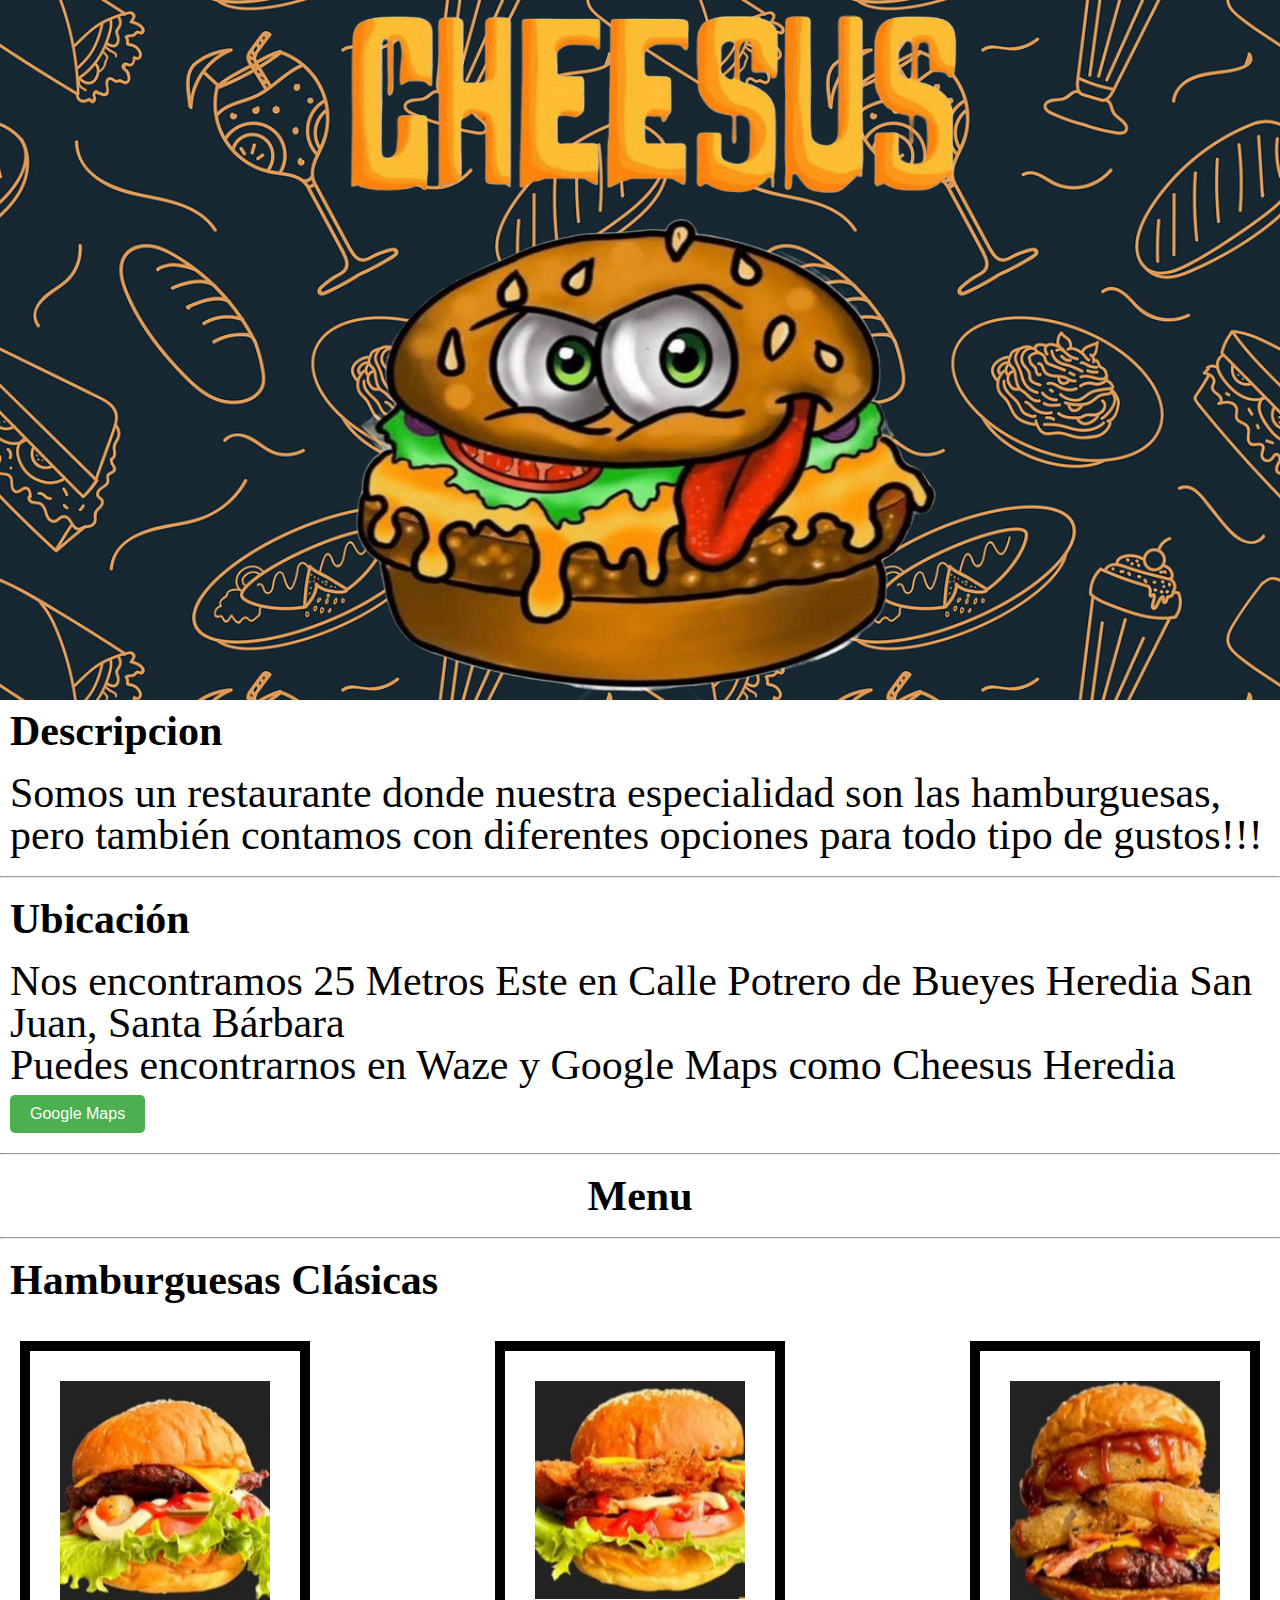
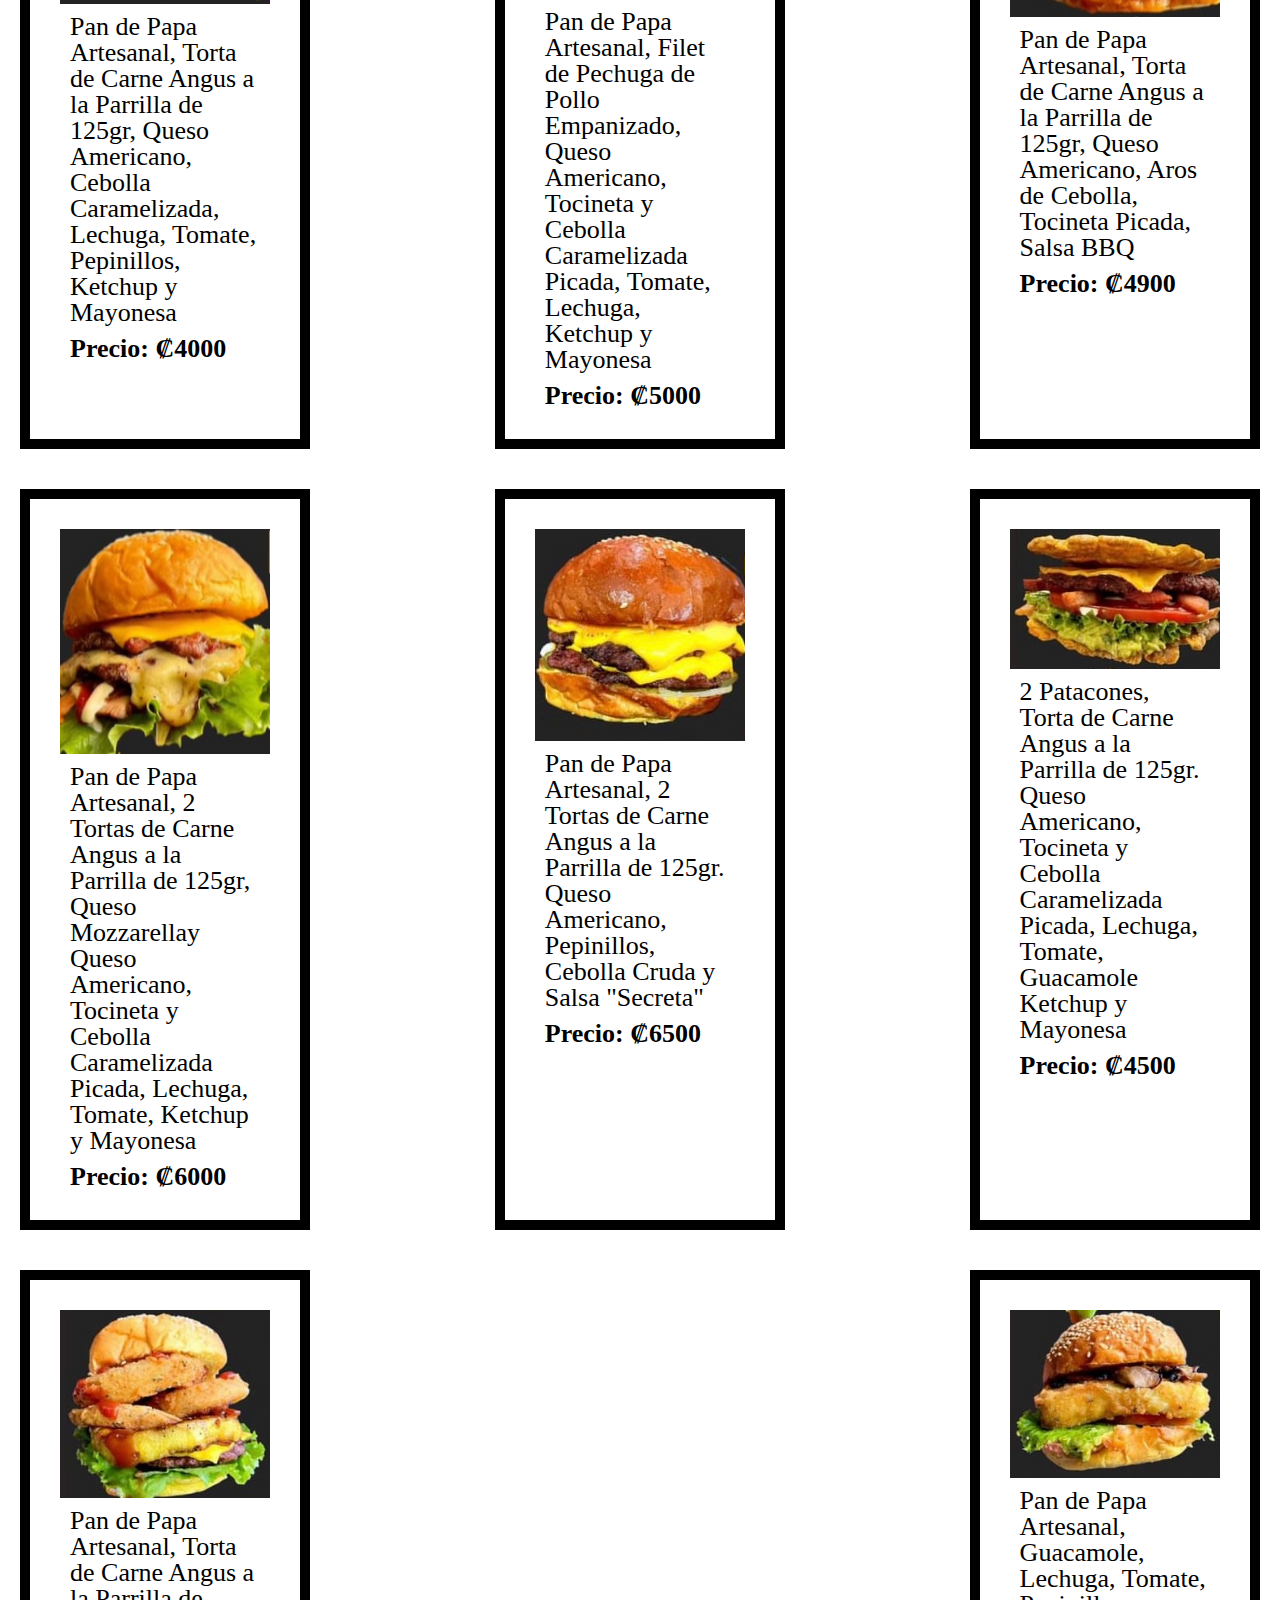
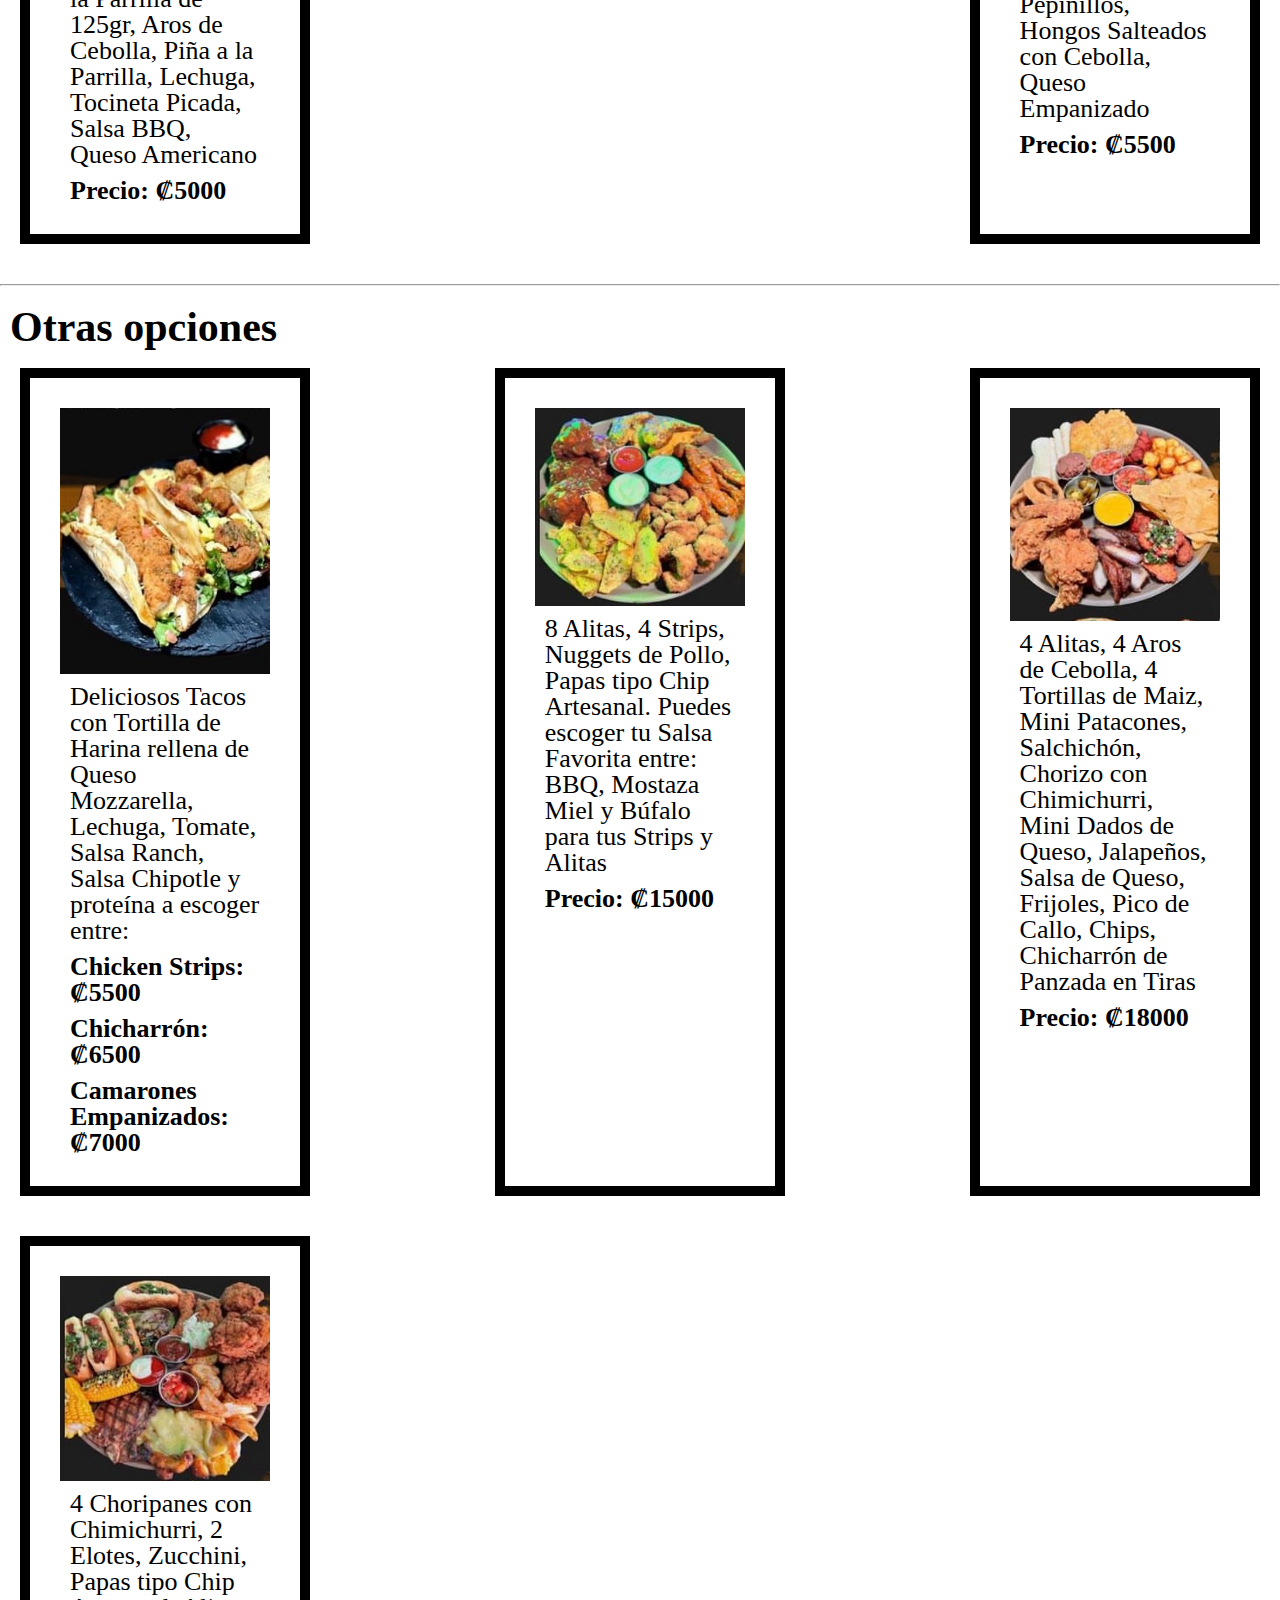
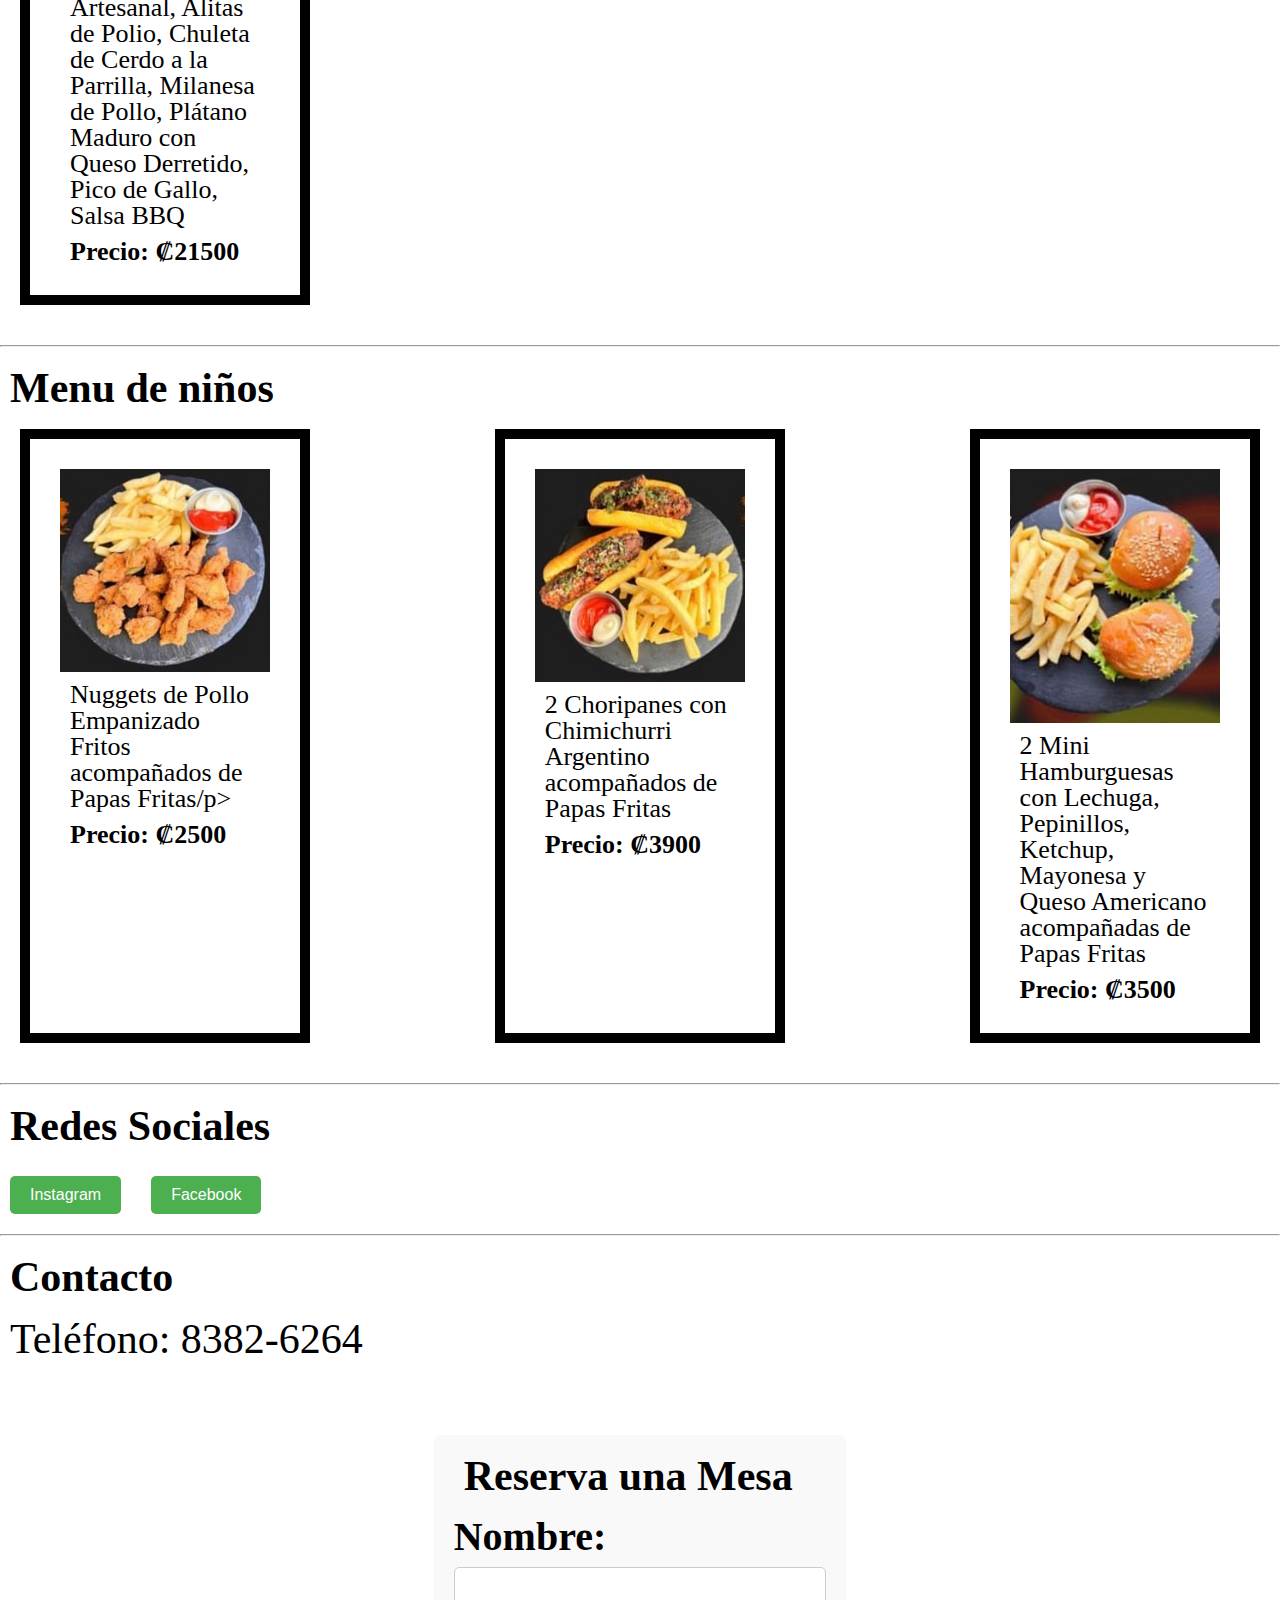
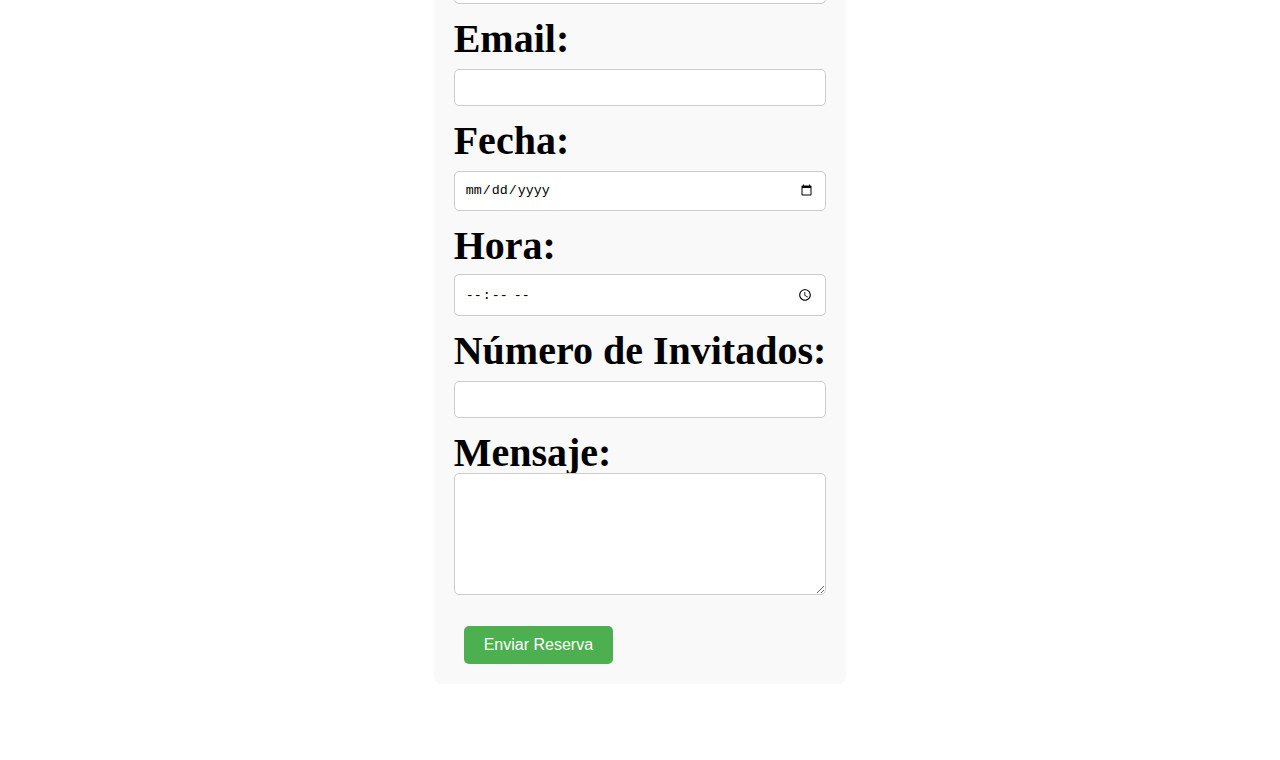
==== index.html @ d142b4e5 "Pagina Web Restaurante" ====
<!DOCTYPE html>
<html lang="es">
<head>
  
  <meta charset="UTF-8" />
  <meta http-equiv="X-UA-Compatible" content="IE=edge"/>
  <meta name="viewport" content="width=device-width, initial-scale=1.0" />
  <link rel="stylesheet" href="css/styles.css">
  <link rel="stylesheet" href="reset.css">
  <link rel="stylesheet" href="style.css" >

  <title>Primera página web</title>
</head>

<body class="body">

  <div class="header">
    <img src="Imagenes/Principal.png">
  </div>

  <h2>Descripcion</h2>

  <p>Somos un restaurante donde nuestra especialidad son las hamburguesas, pero también contamos con diferentes opciones para todo tipo de gustos!!!</p>

  <hr class="hr">

  <h2>Ubicación</h2>

  <p>Nos encontramos 25 Metros Este en Calle Potrero de Bueyes Heredia San Juan, Santa Bárbara</p>

  <p>Puedes encontrarnos en Waze y Google Maps como Cheesus Heredia</p>

  <button onclick="window.location.href='https://maps.app.goo.gl/Yhmk925tUjWLcfsh8?g_st=ic'">Google Maps</button>

  <hr class="hr">

  <h2 class="menu">Menu</h2>

  <hr class="hr">


  <h2>Hamburguesas Clásicas</h2>

  <div class="menu-contenedor">

    <div class="menu-item">
        <div class="figure">
          <img src="Imagenes/Simple.jpg" alt="Hamburguesa Simple">
        <div class="caption">Hamburguesa Simple</div>
      </div>
      <p>Pan de Papa Artesanal, Torta de Carne Angus a la Parrilla de 125gr, Queso Americano, Cebolla Caramelizada, Lechuga, Tomate, Pepinillos, Ketchup y Mayonesa</p>
      <p class="precio">Precio: ₡4000</p>
    </div>  

    <div class="menu-item">
      <div class="figure">
      <img src="Imagenes/Cheesus.jpg" alt="Cheesus Hamburguesa">
      <div class="caption">Cheesus Hamburguesa</div>
    </div>
      <p>Pan de Papa Artesanal, Filet de Pechuga de Pollo Empanizado, Queso Americano, Tocineta y Cebolla Caramelizada Picada, Tomate, Lechuga, Ketchup y Mayonesa</p>
      <p class="precio">Precio: ₡5000</p>
    </div>

    <div class="menu-item">
      <div class="figure">
      <img src="Imagenes/Americana.jpg" alt="Hamburguesa Americana">
      <div class="caption">Hamburguesa Americana</div>
    </div>
      <p>Pan de Papa Artesanal, Torta de Carne Angus a la Parrilla de 125gr, Queso Americano, Aros de Cebolla, Tocineta Picada, Salsa BBQ</p>
      <p class="precio">Precio: ₡4900</p>
    </div>

    <div class="menu-item">
      <div class="figure">
      <img src="Imagenes/Doble.jpg" alt="Hamburguesa Doble">
      <div class="caption">Hamburguesa Doble</div>
    </div>
      <p>Pan de Papa Artesanal, 2 Tortas de Carne Angus a la Parrilla de 125gr, Queso Mozzarellay Queso Americano, Tocineta y Cebolla Caramelizada Picada, Lechuga, Tomate, Ketchup y Mayonesa</p>
      <p class="precio">Precio: ₡6000</p>
    </div>

    <div class="menu-item">
      <div class="figure">
      <img src="Imagenes/CheesusClassic.jpg" alt="Cheesus Classic">
      <div class="caption">Cheesus Classic</div>
    </div>
      <p>Pan de Papa Artesanal, 2 Tortas de Carne Angus 
        a la Parrilla de 125gr. Queso Americano, Pepinillos, Cebolla Cruda 
        y Salsa "Secreta"</p>
      <p class="precio">Precio: ₡6500</p>
    </div>

    <div class="menu-item">
      <div class="figure">
      <img src="Imagenes/Pata.jpg" alt="Hamburguesa Classic">
      <div class="caption">Pata Burger</div>
    </div>
      <p>2 Patacones, Torta de Carne Angus a la Parrilla de 125gr. Queso Americano, Tocineta 
        y Cebolla Caramelizada Picada, Lechuga, Tomate, Guacamole
        Ketchup y Mayonesa</p>
      <p class="precio">Precio: ₡4500</p>
    </div>

    <div class="menu-item">
      <div class="figure">
      <img src="Imagenes/Pineapple.jpg" alt="Pineapple Burger">
      <div class="caption">Pineapple Burger</div>
    </div>
      <p>Pan de Papa Artesanal, Torta de Carne Angus a la
        Parrilla de 125gr, Aros de Cebolla, Piña a la Parrilla, Lechuga, Tocineta Picada, Salsa BBQ,
        Queso Americano</p>
      <p class="precio">Precio: ₡5000</p>
    </div>

    <div class="menu-item">
      <div class="figure">
      <img src="Imagenes/Vegetariana.jpg" alt="Hamburguesa Classic">
      <div class="caption">Vegetariana</div>
    </div>
      <p>Pan de Papa Artesanal, Guacamole, Lechuga, Tomate, 
        Pepinillos, Hongos Salteados con Cebolla, Queso Empanizado</p>
      <p class="precio">Precio: ₡5500</p>
    </div>

  </div>

<hr class="hr"> 


  <h3>Otras opciones</h3>

  <div class="menu-contenedor">

    <div class="menu-item">
      <div class="figure">
      <img src="Imagenes/Tacos.jpg" alt="Tacos">
      <div class="caption">Tacos</div>
    </div>
      <p>Deliciosos Tacos con Tortilla de Harina rellena de Queso Mozzarella, 
        Lechuga, Tomate, Salsa Ranch, Salsa Chipotle y 
        proteína a escoger entre:</p>
      <p class="precio">Chicken Strips: ₡5500</p>
      <p class="precio">Chicharrón: ₡6500</p>
      <p class="precio">Camarones Empanizados: ₡7000</p>
    </div>

    <div class="menu-item">
      <div class="figure">
      <img src="Imagenes/Chicken.jpg" alt="Chicken Surtida">
      <div class="caption">Chicken Surtida</div>
    </div>
      <p>8 Alitas, 4 Strips, Nuggets de Pollo, Papas tipo Chip Artesanal. 
        Puedes escoger tu Salsa Favorita entre:
        BBQ, Mostaza Miel y Búfalo para tus Strips y Alitas</p>
      <p class="precio">Precio: ₡15000</p>
    </div>

    <div class="menu-item">
      <div class="figure">
      <img src="Imagenes/CheesusSurtida.jpg" alt="Cheesus Surtida">
      <div class="caption">Cheesus Surtida</div>
    </div>
      <p>4 Alitas, 4 Aros de Cebolla, 4 Tortillas de Maiz, Mini Patacones, 
        Salchichón, Chorizo con Chimichurri, Mini Dados de Queso, Jalapeños, 
        Salsa de Queso, Frijoles, Pico de Callo, Chips, Chicharrón de Panzada en Tiras</p>
      <p class="precio">Precio: ₡18000</p>
    </div>

    <div class="menu-item">
      <div class="figure">
      <img src="Imagenes/Carnes.jpg" alt="Surtida de Carnes">
      <div class="caption">Surtida de Carnes</div>
    </div>
      <p>4 Choripanes con Chimichurri, 2 Elotes, Zucchini, Papas tipo Chip Artesanal, Alitas de Polio, 
        Chuleta de Cerdo a la Parrilla, Milanesa de Pollo, Plátano Maduro con Queso
        Derretido, Pico de Gallo, Salsa BBQ</p>
      <p class="precio">Precio: ₡21500</p>
    </div>

  </div>

<hr class="hr">

  <h3>Menu de niños</h3>

  <div class="menu-contenedor">

    <div class="menu-item">
      <div class="figure">
      <img src="Imagenes/Nuggets.jpg" alt="Nuggets de Pollo">
      <div class="caption">Nuggets de Pollo</div>
    </div>
      <p>Nuggets de Pollo Empanizado Fritos acompañados de Papas Fritas/p>
      <p class="precio">Precio: ₡2500</p>
    </div>

    <div class="menu-item">
      <div class="figure">
      <img src="Imagenes/Choripanes.jpg" alt="Choripanes">
      <div class="caption">Choripanes</div>
    </div>
      <p>2 Choripanes con Chimichurri Argentino 
        acompañados de Papas Fritas</p>
      <p class="precio">Precio: ₡3900</p>
    </div>

    <div class="menu-item">
      <div class="figure">
      <img src="Imagenes/MiniHamburguesas.jpg" alt="Mni Hamburguesas">
      <div class="caption">Mini Hamburguesas</div>
    </div>
      <p>2 Mini Hamburguesas con Lechuga, Pepinillos, Ketchup, Mayonesa y 
        Queso Americano acompañadas de Papas Fritas</p>
      <p class="precio">Precio: ₡3500</p>
    </div>

  </div>

<hr class="hr">

<h2>Redes Sociales</h2>

<button onclick="window.location.href='https://www.instagram.com/cheesus_cr?igsh=eDNhdTBvaDd4MGFv'">Instagram</button>
<button onclick="window.location.href='https://www.facebook.com/cheesuscr?mibextid=LQQJ4d'">Facebook</button>

  <hr class="hr">

  <h2>Contacto</h2>
  <p>Teléfono: 8382-6264</p>

  <footer>

  <div class="fondo-imagen">
    <div class="container">
      <form action="#" method="post">
        <h2>Reserva una Mesa</h2>
        <div class="form-group">
          <label for="name">Nombre:</label>
          <input type="text" id="name" name="name" required>
        </div>
        <div class="form-group">
          <label for="email">Email:</label>
          <input type="email" id="email" name="email" required>
        </div>
        <div class="form-group">
          <label for="date">Fecha:</label>
          <input type="date" id="date" name="date" required>
        </div>
        <div class="form-group">
          <label for="time">Hora:</label>
          <input type="time" id="time" name="time" required>
        </div>
        <div class="form-group">
          <label for="guests">Número de Invitados:</label>
          <input type="number" id="guests" name="guests" required>
        </div>
        <div class="form-group">
          <label for="message">Mensaje:</label>
          <textarea id="message" name="message" rows="4"></textarea>
        </div>
        <button type="submit">Enviar Reserva</button>
      </form>
    </div>
</div>

</footer>

</body>
</html>
---- css/styles.css ----
/* Reset CSS */
html, body, div, span, applet, object, iframe,
h1, h2, h3, h4, h5, h6, p, blockquote, pre,
a, abbr, acronym, address, big, cite, code,
del, dfn, em, img, ins, kbd, q, s, samp,
small, strike, strong, sub, sup, tt, var,
b, u, i, center,
dl, dt, dd, ol, ul, li,
fieldset, form, label, legend,
table, caption, tbody, tfoot, thead, tr, th, td,
article, aside, canvas, details, embed, 
figure, figcaption, footer, header, hgroup, 
menu, nav, output, ruby, section, summary,
time, mark, audio, video {
    margin: 0;
    padding: 0;
    border: 0;
    font-size: 100%;
    font: inherit;
    vertical-align: baseline;
}

/* HTML5 display-role reset for older browsers */
article, aside, details, figcaption, figure, 
footer, header, hgroup, menu, nav, section {
    display: block;
}

body {
    line-height: 1;
}

ol, ul {
    list-style: none;
}

blockquote, q {
    quotes: none;
}

blockquote:before, blockquote:after,
q:before, q:after {
    content: '';
    content: none;
}

table {
    border-collapse: collapse;
    border-spacing: 0;
}

/* Tu código CSS comienza aquí */

.header {
    display: flex;
    justify-content: center;
    align-items: center;
    background-image: url("/Imagenes/Fondo1.JPG");
    background-size: cover;
    width: auto;
    height: 700px;
    margin-bottom: 10px;
}

.header img{
    width: 700px;
    height: 700px;
}

/* Ajustes para el tamaño del texto */
body {
    font-size: 40px; /* Tamaño base de la fuente */
}

h2, h3, p , a, button{
    font-size: 42px; /* Tamaño de fuente para encabezados y párrafos */
    margin-left: 10px;
    margin-right: 10px;
}

h2, h3 {
    font-weight: bold;
}

.precio {
    margin-top: 10px;
    font-weight: bold;
}

.menu{
    text-align: center;
}

.menu-contenedor {
    display: flex;
    flex-wrap: wrap;
    justify-content: space-between;
}

.menu-item {
    border: 10px solid #000000; /* Grosor del borde */
    padding: 30px; /* Reducir el espacio interno */
    margin: 20px; /* Reducir el margen */
    width: calc(18% - 20px); /* Ancho del 33.33% menos el espacio del margen */
}

.figure {
    margin-bottom: 10px;
    position: relative;
    width: 100%;
    height: auto;
    overflow: hidden;
    display: flex;
    justify-content: center;
    align-items: center;
}

.figure img {
    width: 100%;
    height: auto;
    object-fit: cover;
    transition: transform 0.4s;
    vertical-align: middle;
}

.menu-item p{
    font-size: 26px;
}

.figure:hover img {
    transform: scale(1.1);
}

.caption {
    position: absolute;
    bottom: 0;
    left: 0;
    width: 100%;
    background-color: rgba(0, 0, 0, 0.5);
    color: white;
    text-align: center;
    padding: 10px;
    box-sizing: border-box;
    opacity: 0;
    transition: opacity 0.4s;
}

.figure:hover .caption {
    opacity: 1;
}

.hr{
    background-color: black;
}

/* Estilos para los botones */
button {
    background-color: #4caf50; /* Color de fondo */
    color: white; /* Color del texto */
    padding: 10px 20px; /* Espacio interno */
    border: none; /* Sin borde */
    border-radius: 5px; /* Bordes redondeados */
    cursor: pointer; /* Cursor al pasar el ratón */
    font-size: 16px; /* Tamaño de fuente */
    transition: background-color 0.3s; /* Transición suave al cambiar el color de fondo */
  }
  
  /* Estilo cuando se pasa el ratón por encima */
  button:hover {
    background-color: #45a049; /* Cambiar el color de fondo al pasar el ratón */
  }

.container {
    margin: 20px auto;
    padding: 20px;
    max-width: 800px; /* Ajusta el ancho máximo del contenedor del formulario */
    background-color: #f9f9f9;
    border-radius: 8px;
}

.form-group {
    margin-bottom: 15px;
}

label {
    display: block;
    font-weight: bold;
}

input[type="text"],
input[type="email"],
input[type="date"],
input[type="time"],
input[type="number"],
textarea {
    width: calc(100% - 22px); /* Ajusta el ancho de los elementos de entrada de texto */
    /* Resta 22px para compensar el padding y el borde */
    padding: 10px;
    border: 1px solid #ccc;
    border-radius: 5px;
}

textarea {
    height: 100px;
}

button[type="submit"] {
    background-color: #4caf50;
    color: white;
    border: none;
    padding: 10px 20px;
    border-radius: 5px;
    cursor: pointer;
    font-size: 16px;
}

button[type="submit"]:hover {
    background-color: #45a049;
}

h2 {
    margin-bottom: 20px;
}

.fondo-imagen {
    display: flex;
    justify-content: center;
    align-items: center;
    background-image: url("/Imagenes/Fondo2.JPG");
    background-size: cover;
    width: auto;
    height: 1000px;
}

/* Estilos para dispositivos móviles */
@media screen and (max-width: 768px) {
    body {
      font-size: 30px; /* Por ejemplo, ajusta el tamaño de fuente para dispositivos móviles */
    }
  
    .header img {
      width: 100%; /* Ajusta el ancho de la imagen del encabezado para que se adapte al tamaño de la pantalla */
      height: auto;
    }
  
    .menu-item {
      width: calc(100% - 40px); /* Ajusta el ancho de los elementos del menú para dispositivos móviles */
      margin: 10px; /* Reducir el margen para dispositivos móviles */
    }
  
  }
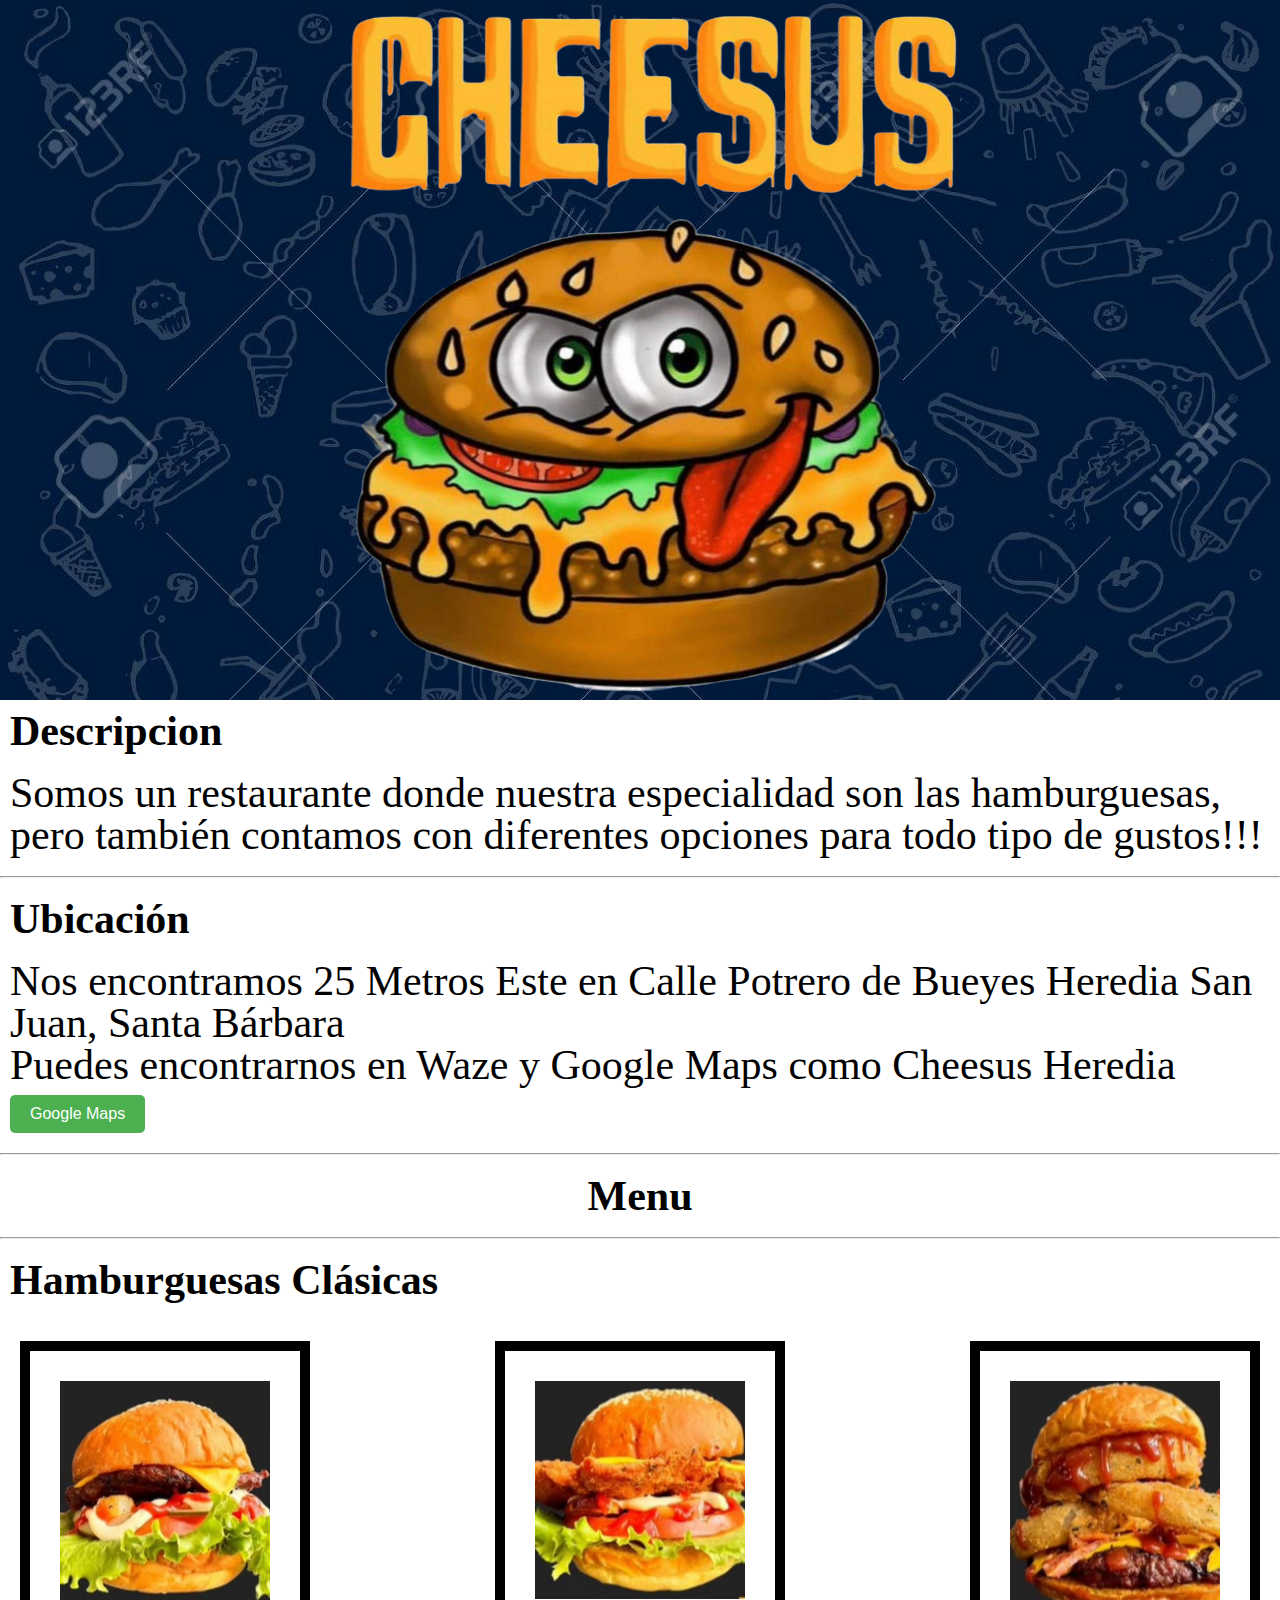
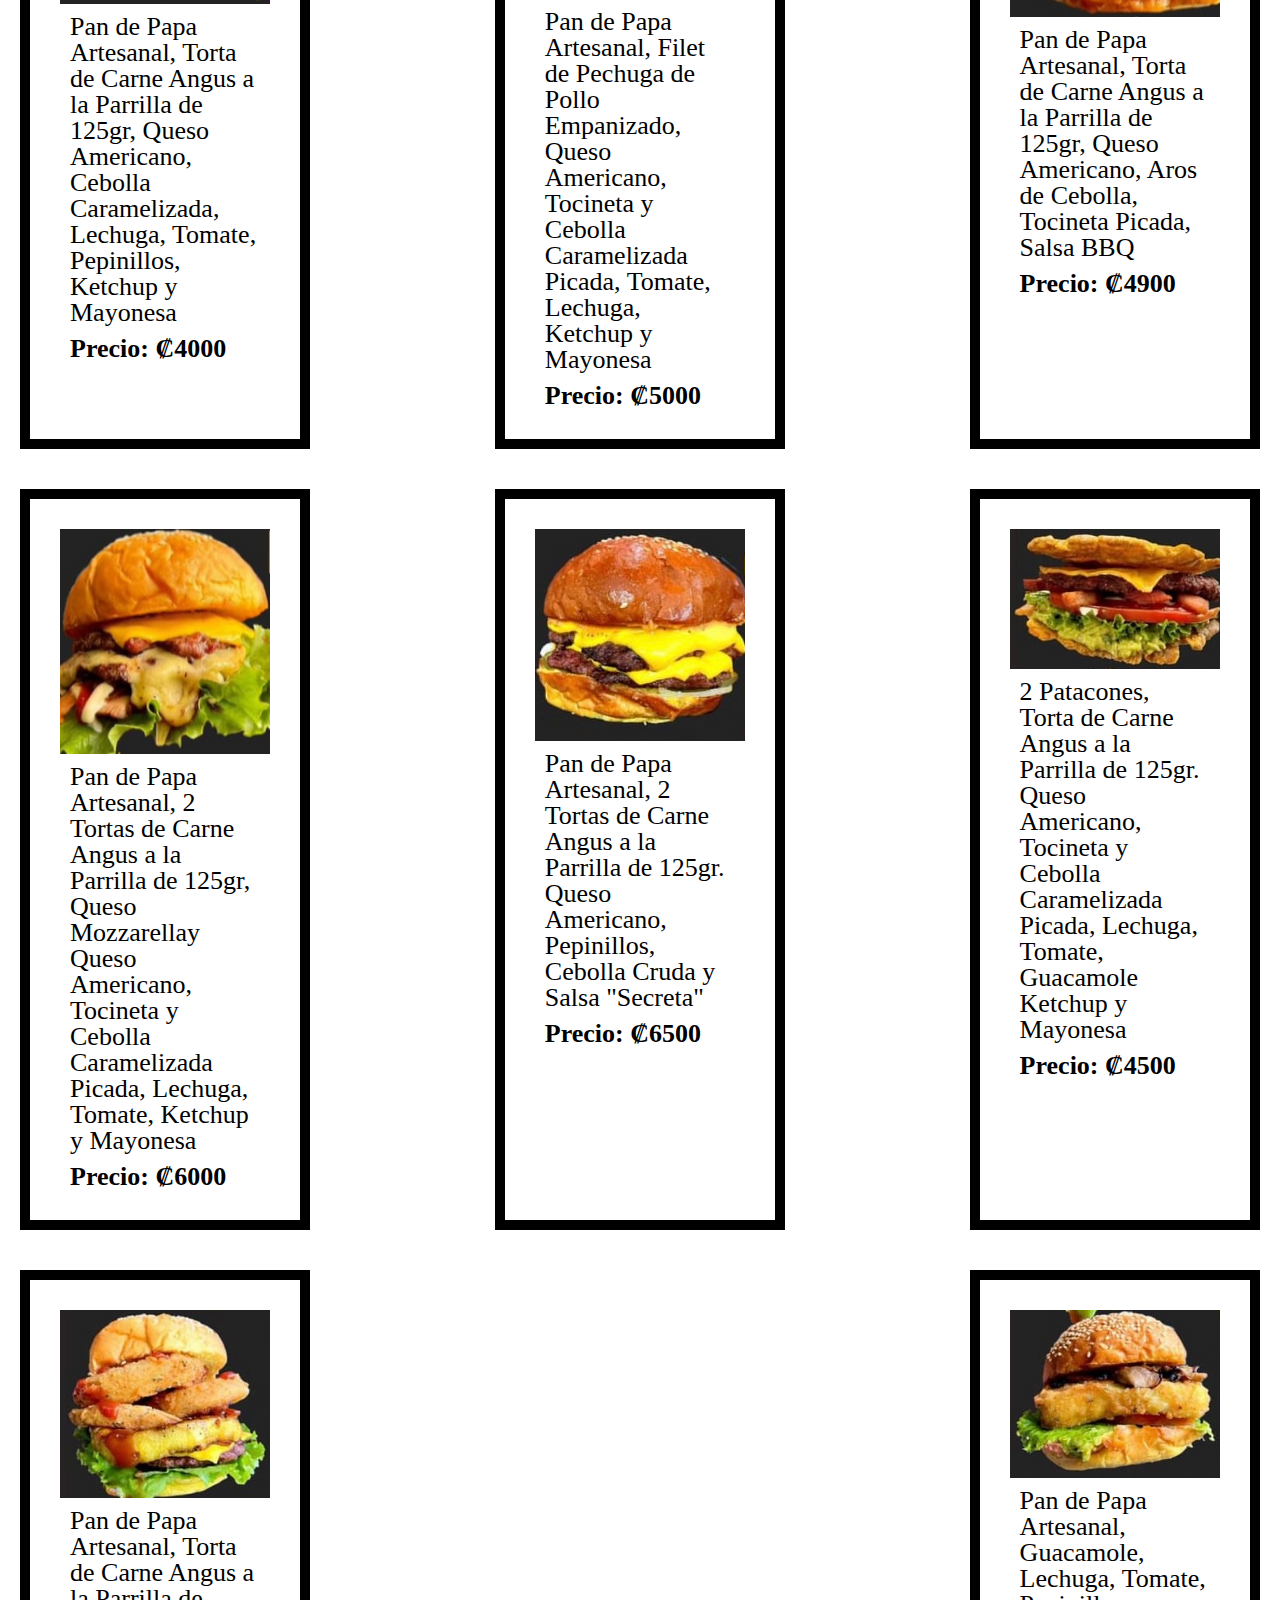
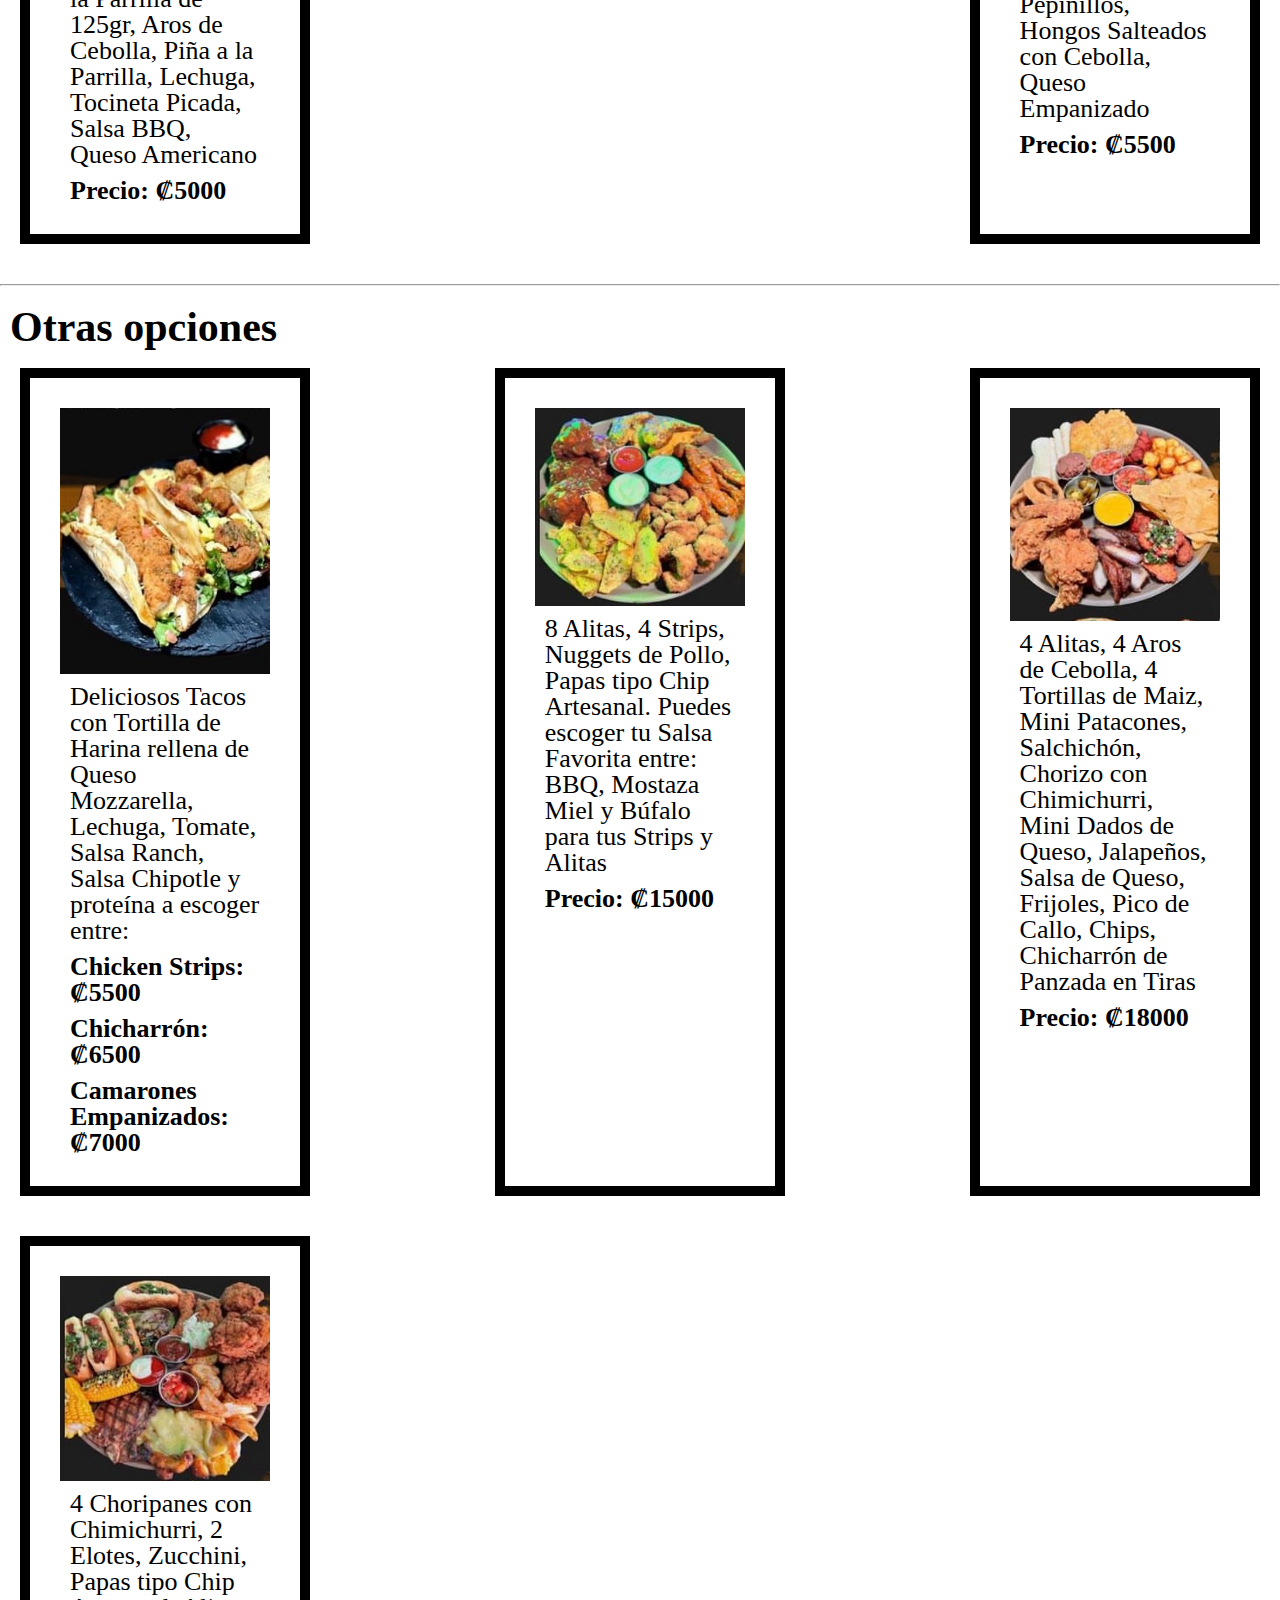
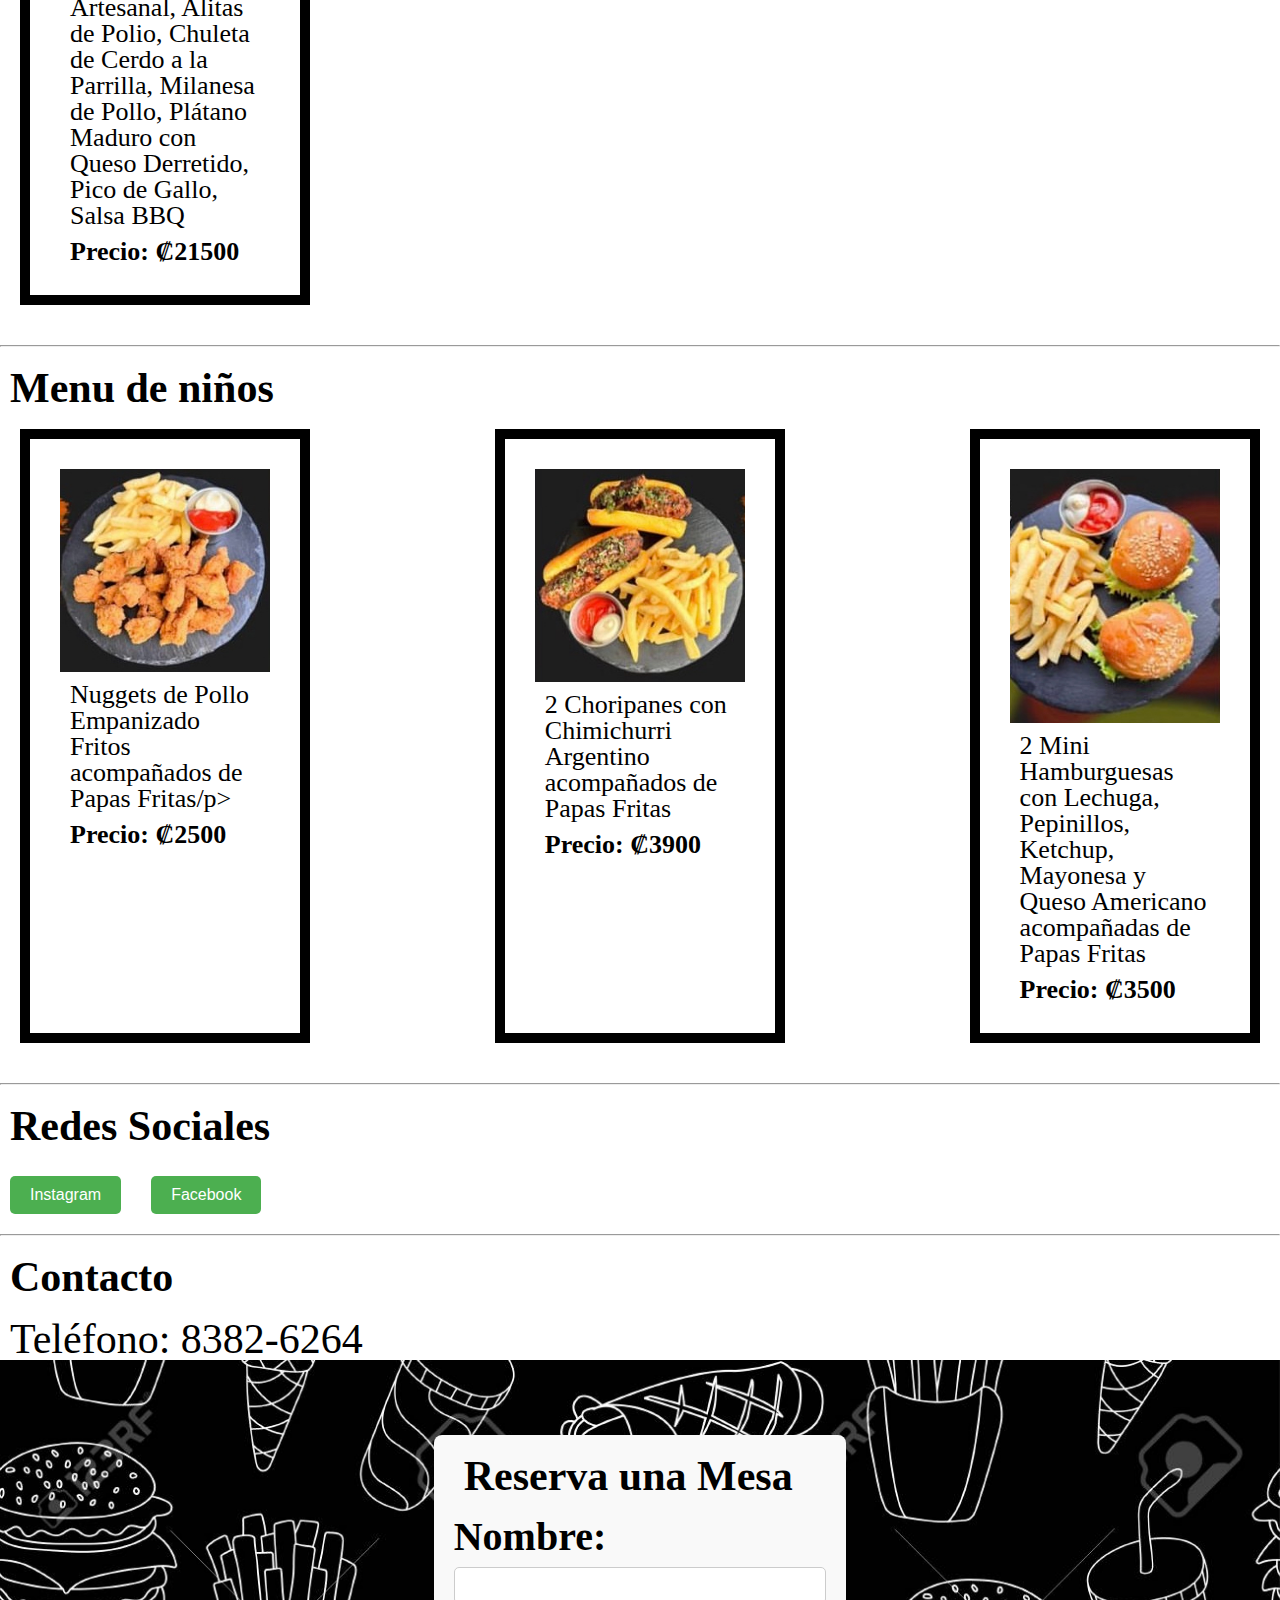
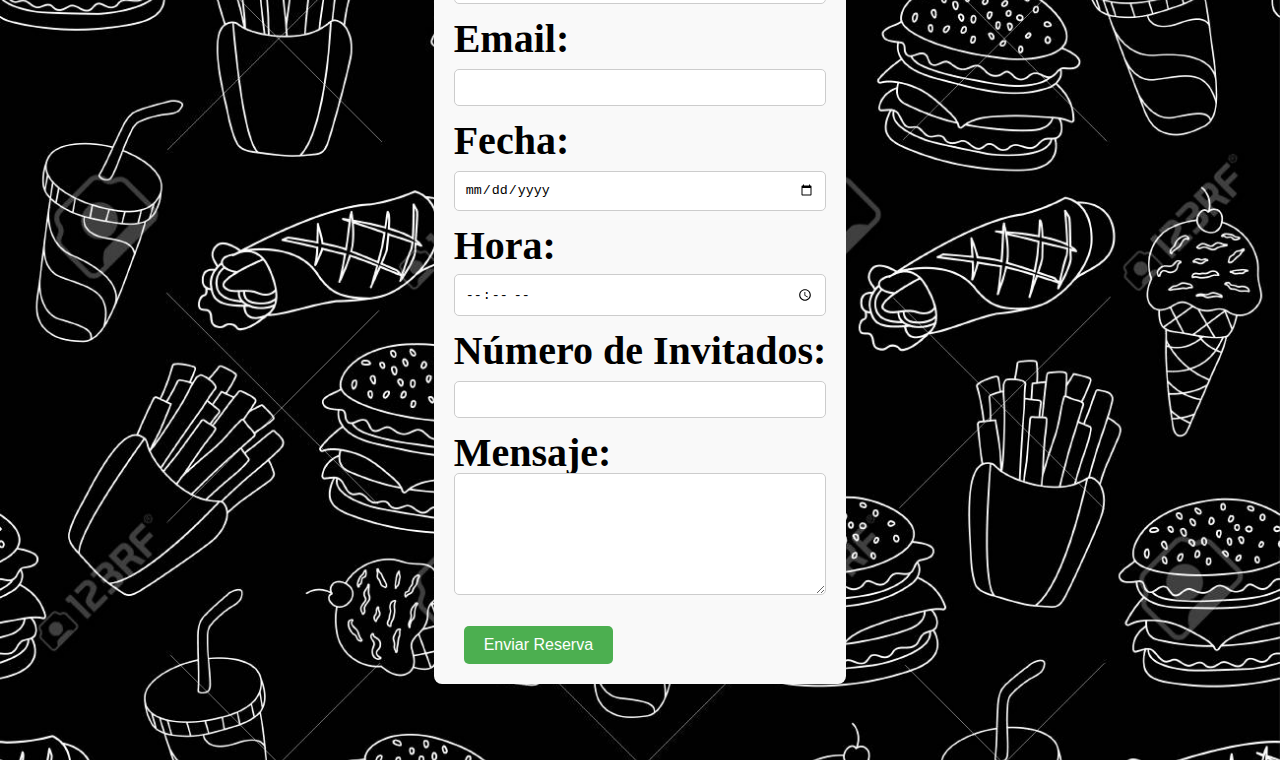
==== commit f3de0f1a: "Pagina Web Restaurante" ====
--- a/index.html
+++ b/index.html
@@ -5,9 +5,8 @@
   <meta charset="UTF-8" />
   <meta http-equiv="X-UA-Compatible" content="IE=edge"/>
   <meta name="viewport" content="width=device-width, initial-scale=1.0" />
-  <link rel="stylesheet" href="css/styles.css">
   <link rel="stylesheet" href="reset.css">
-  <link rel="stylesheet" href="style.css" >
+  <link rel="stylesheet" href="styles.css">
 
   <title>Primera página web</title>
 </head>
--- a/styles.css
+++ b/styles.css
@@ -0,0 +1,198 @@
+.header {
+    display: flex;
+    justify-content: center;
+    align-items: center;
+    background-image: url(Imagenes/Fondo01.jpg);
+    background-size: cover;
+    width: auto;
+    height: 700px;
+    margin-bottom: 10px;
+}
+
+.header img{
+    width: 700px;
+    height: 700px;
+}
+
+/* Ajustes para el tamaño del texto */
+body {
+    font-size: 40px; /* Tamaño base de la fuente */
+}
+
+h2, h3, p , a, button{
+    font-size: 42px; /* Tamaño de fuente para encabezados y párrafos */
+    margin-left: 10px;
+    margin-right: 10px;
+}
+
+h2, h3 {
+    font-weight: bold;
+}
+
+.precio {
+    margin-top: 10px;
+    font-weight: bold;
+}
+
+.menu{
+    text-align: center;
+}
+
+.menu-contenedor {
+    display: flex;
+    flex-wrap: wrap;
+    justify-content: space-between;
+}
+
+.menu-item {
+    border: 10px solid #000000; /* Grosor del borde */
+    padding: 30px; /* Reducir el espacio interno */
+    margin: 20px; /* Reducir el margen */
+    width: calc(18% - 20px); /* Ancho del 33.33% menos el espacio del margen */
+}
+
+.figure {
+    margin-bottom: 10px;
+    position: relative;
+    width: 100%;
+    height: auto;
+    overflow: hidden;
+    display: flex;
+    justify-content: center;
+    align-items: center;
+}
+
+.figure img {
+    width: 100%;
+    height: auto;
+    object-fit: cover;
+    transition: transform 0.4s;
+    vertical-align: middle;
+}
+
+.menu-item p{
+    font-size: 26px;
+}
+
+.figure:hover img {
+    transform: scale(1.1);
+}
+
+.caption {
+    position: absolute;
+    bottom: 0;
+    left: 0;
+    width: 100%;
+    background-color: rgba(0, 0, 0, 0.5);
+    color: white;
+    text-align: center;
+    padding: 10px;
+    box-sizing: border-box;
+    opacity: 0;
+    transition: opacity 0.4s;
+}
+
+.figure:hover .caption {
+    opacity: 1;
+}
+
+.hr{
+    background-color: black;
+}
+
+/* Estilos para los botones */
+button {
+    background-color: #4caf50; /* Color de fondo */
+    color: white; /* Color del texto */
+    padding: 10px 20px; /* Espacio interno */
+    border: none; /* Sin borde */
+    border-radius: 5px; /* Bordes redondeados */
+    cursor: pointer; /* Cursor al pasar el ratón */
+    font-size: 16px; /* Tamaño de fuente */
+    transition: background-color 0.3s; /* Transición suave al cambiar el color de fondo */
+  }
+  
+  /* Estilo cuando se pasa el ratón por encima */
+  button:hover {
+    background-color: #45a049; /* Cambiar el color de fondo al pasar el ratón */
+  }
+
+.container {
+    margin: 20px auto;
+    padding: 20px;
+    max-width: 800px; /* Ajusta el ancho máximo del contenedor del formulario */
+    background-color: #f9f9f9;
+    border-radius: 8px;
+}
+
+.form-group {
+    margin-bottom: 15px;
+}
+
+label {
+    display: block;
+    font-weight: bold;
+}
+
+input[type="text"],
+input[type="email"],
+input[type="date"],
+input[type="time"],
+input[type="number"],
+textarea {
+    width: calc(100% - 22px); /* Ajusta el ancho de los elementos de entrada de texto */
+    /* Resta 22px para compensar el padding y el borde */
+    padding: 10px;
+    border: 1px solid #ccc;
+    border-radius: 5px;
+}
+
+textarea {
+    height: 100px;
+}
+
+button[type="submit"] {
+    background-color: #4caf50;
+    color: white;
+    border: none;
+    padding: 10px 20px;
+    border-radius: 5px;
+    cursor: pointer;
+    font-size: 16px;
+}
+
+button[type="submit"]:hover {
+    background-color: #45a049;
+}
+
+h2 {
+    margin-bottom: 20px;
+}
+
+.fondo-imagen {
+    display: flex;
+    justify-content: center;
+    align-items: center;
+    background-image: url(Imagenes/Fondo02.jpg);
+    background-size: cover;
+    width: auto;
+    height: 1000px;
+}
+
+/* Estilos para dispositivos móviles */
+@media screen and (max-width: 768px) {
+    body {
+      font-size: 30px; /* Por ejemplo, ajusta el tamaño de fuente para dispositivos móviles */
+    }
+  
+    .header img {
+      width: 100%; /* Ajusta el ancho de la imagen del encabezado para que se adapte al tamaño de la pantalla */
+      height: auto;
+    }
+  
+    .menu-item {
+      width: calc(100% - 40px); /* Ajusta el ancho de los elementos del menú para dispositivos móviles */
+      margin: 10px; /* Reducir el margen para dispositivos móviles */
+    }
+  
+  }
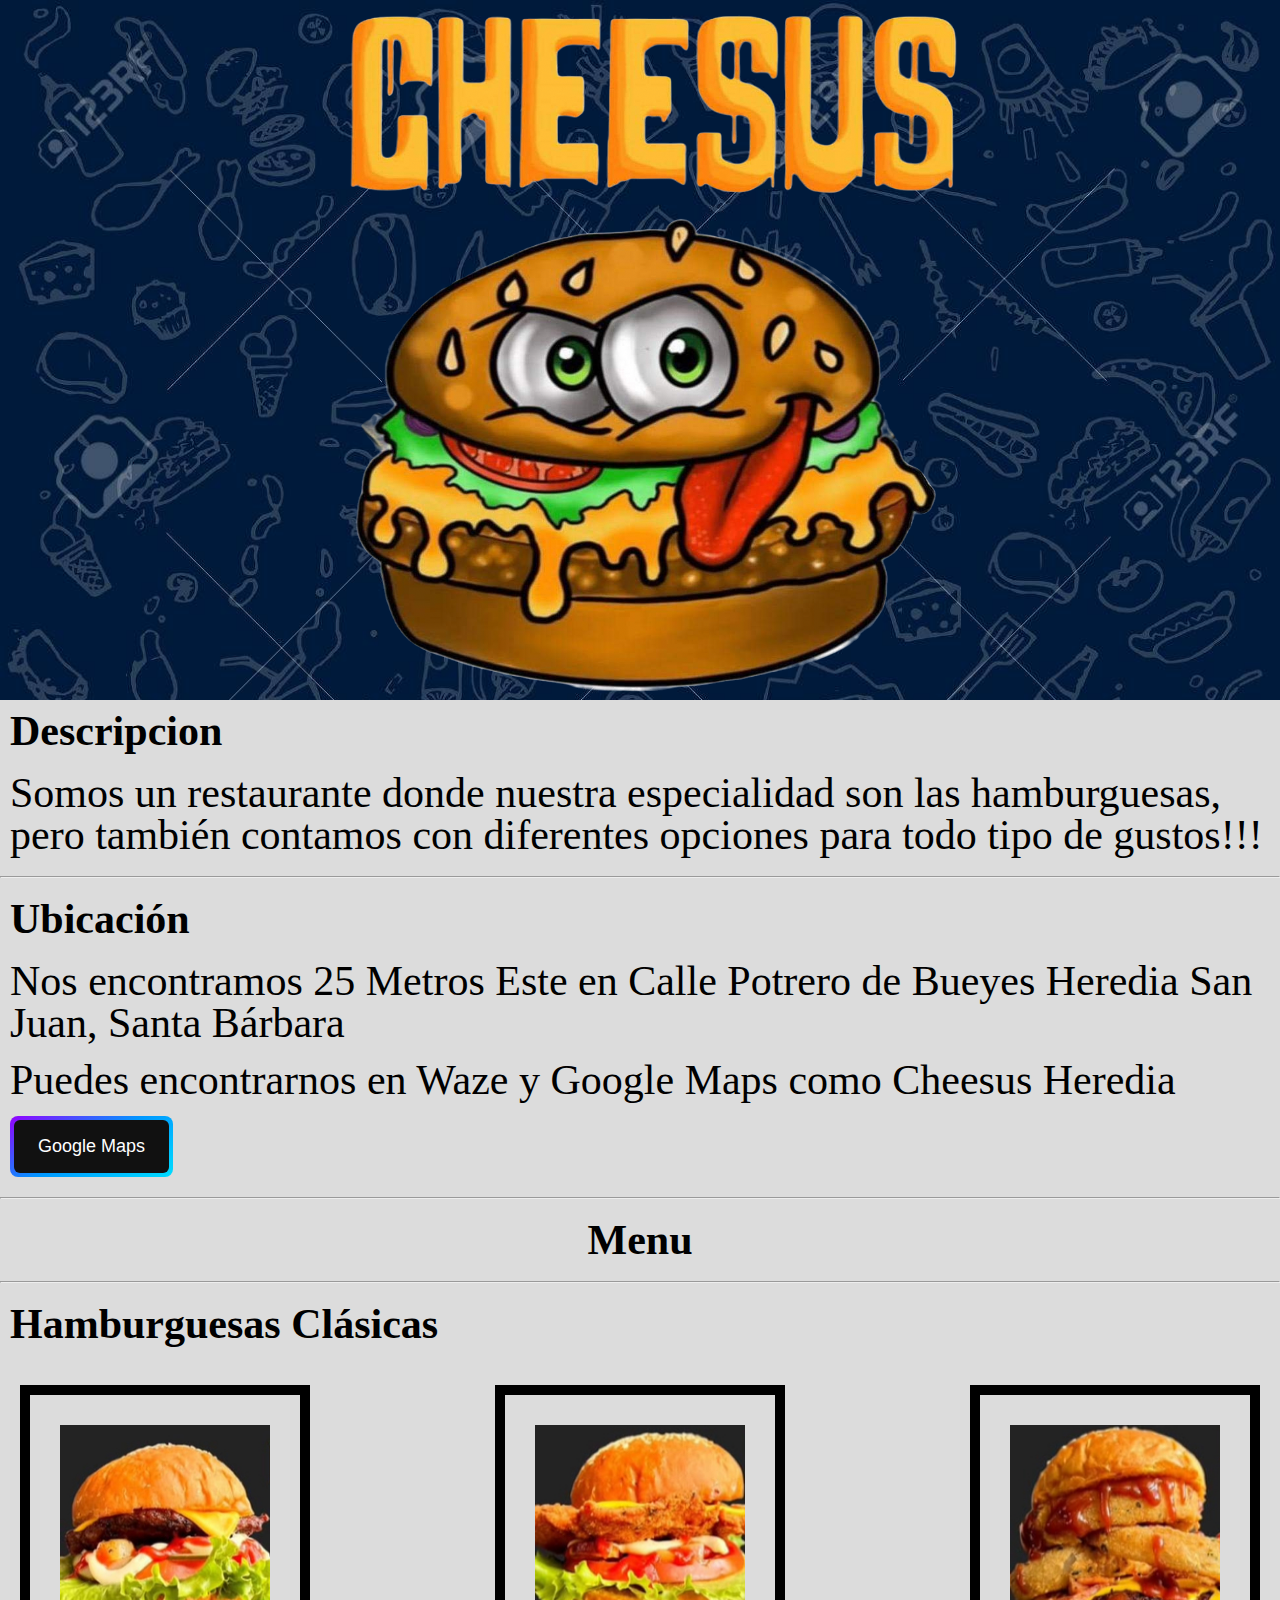
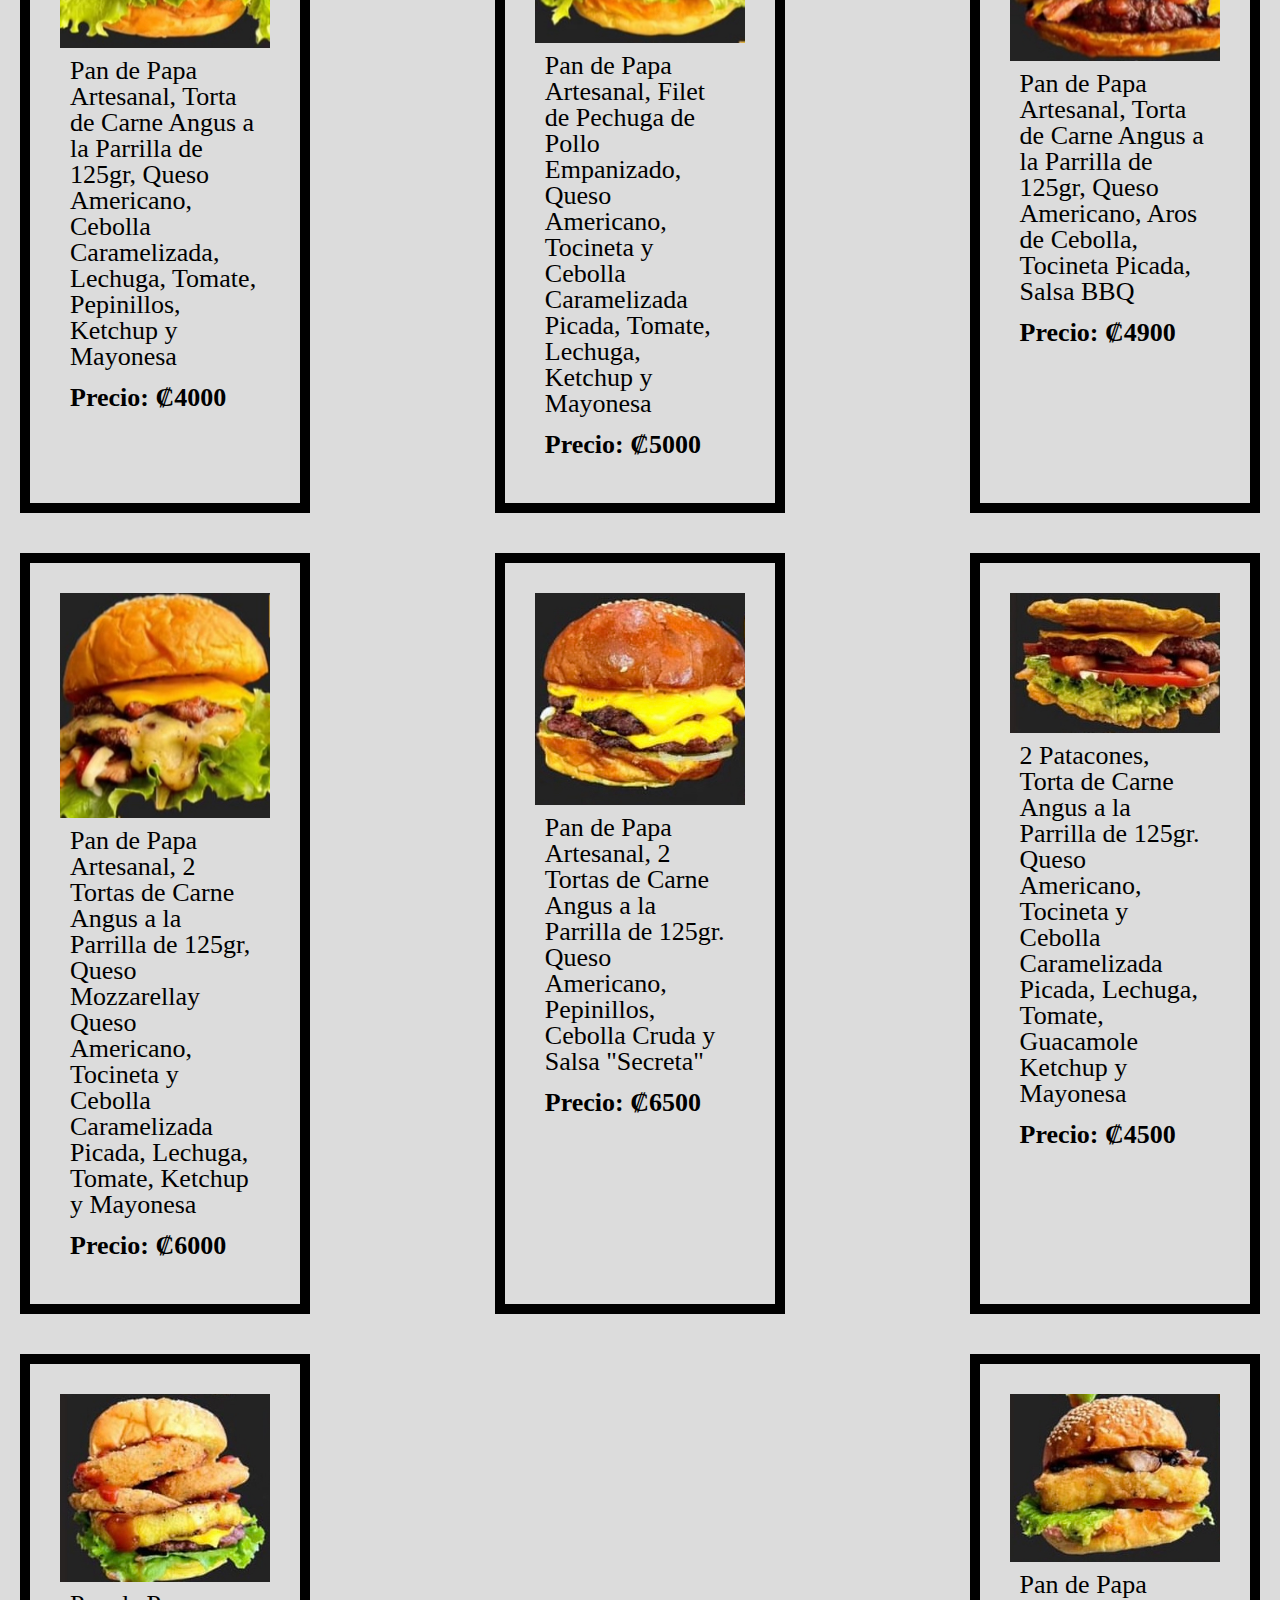
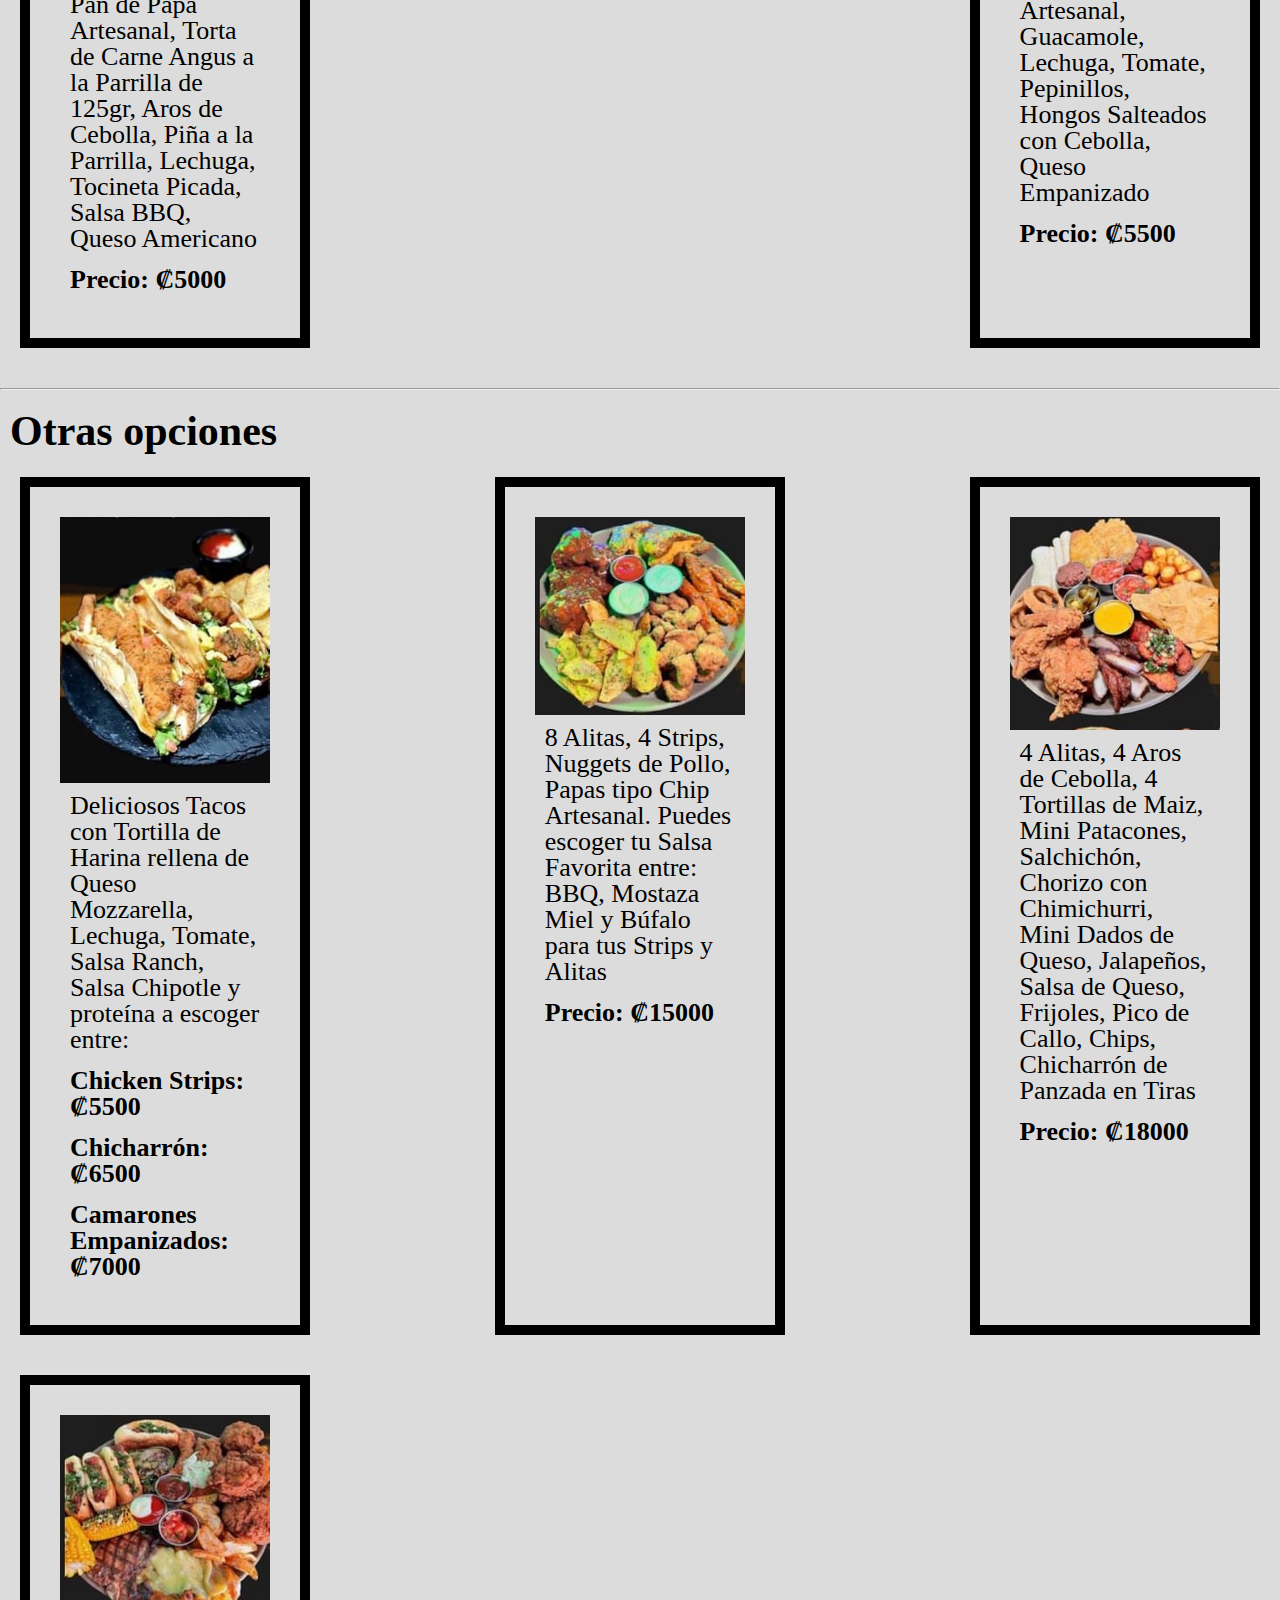
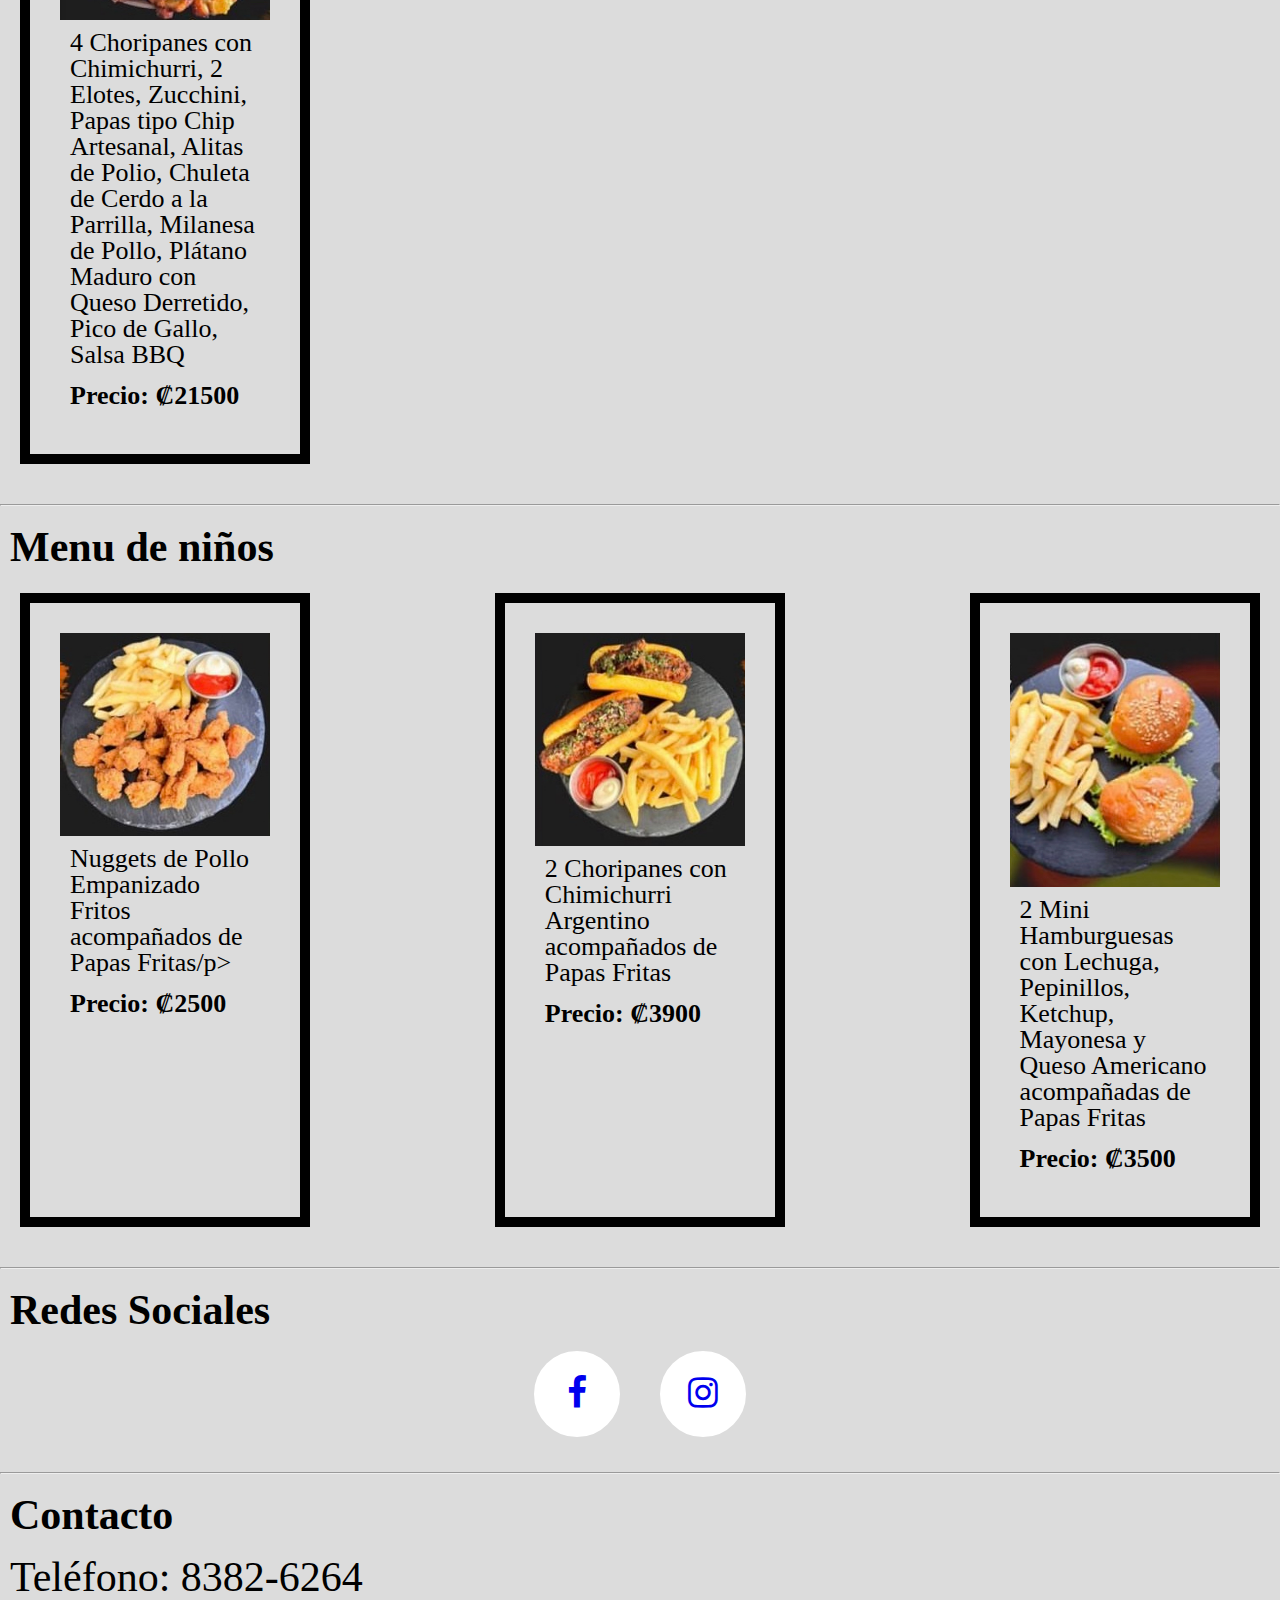
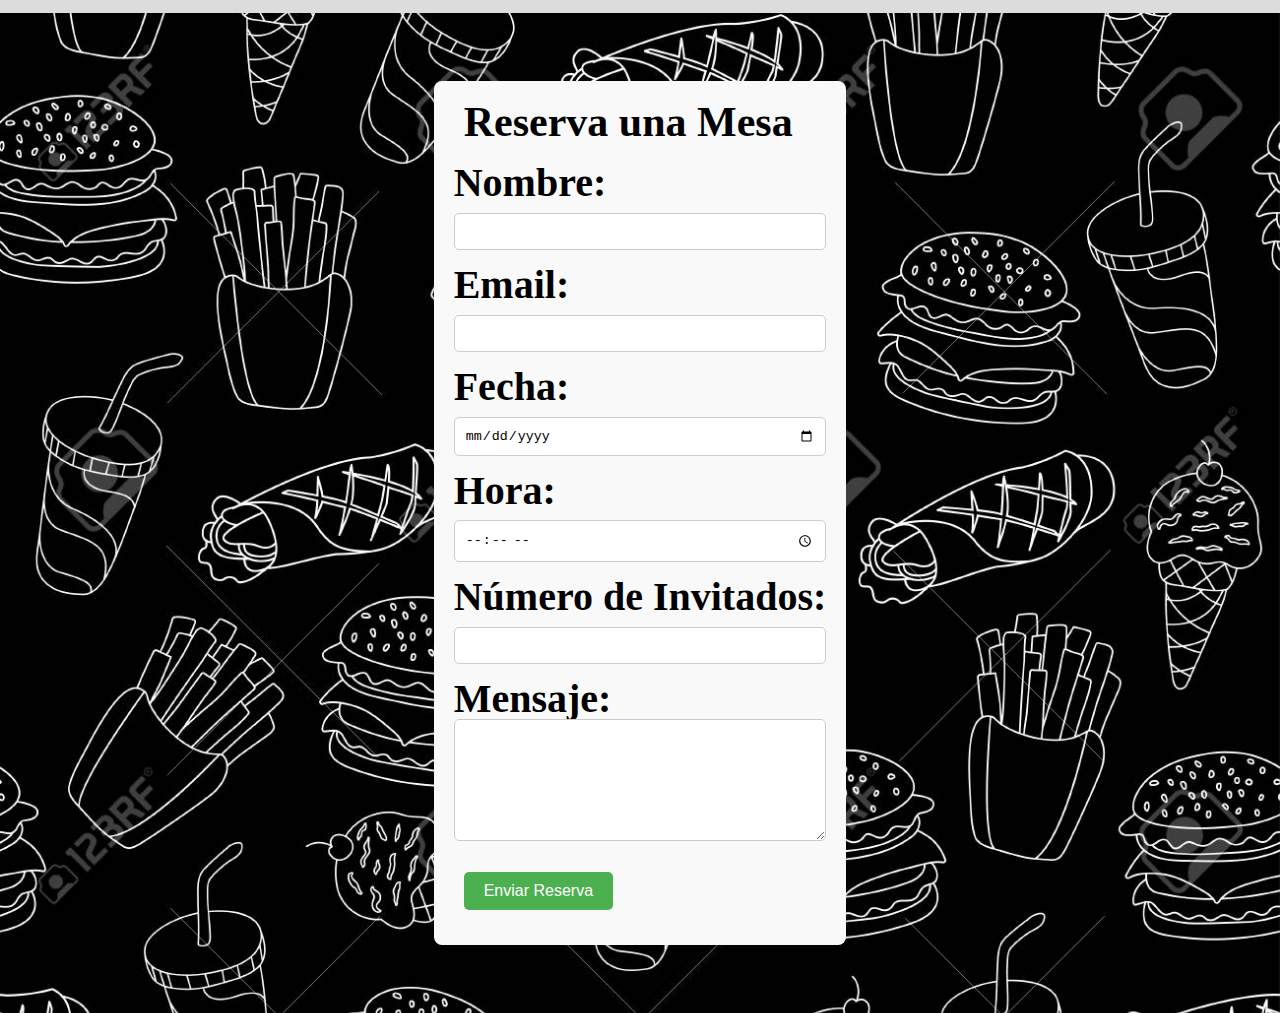
==== commit 7a63dd8b: "Actualización Pagina web" ====
--- a/index.html
+++ b/index.html
@@ -5,6 +5,7 @@
   <meta charset="UTF-8" />
   <meta http-equiv="X-UA-Compatible" content="IE=edge"/>
   <meta name="viewport" content="width=device-width, initial-scale=1.0" />
+  <link rel="stylesheet" href="https://cdnjs.cloudflare.com/ajax/libs/font-awesome/4.7.0/css/font-awesome.min.css">
   <link rel="stylesheet" href="reset.css">
   <link rel="stylesheet" href="styles.css">
 
@@ -29,7 +30,7 @@
 
   <p>Puedes encontrarnos en Waze y Google Maps como Cheesus Heredia</p>
 
-  <button onclick="window.location.href='https://maps.app.goo.gl/Yhmk925tUjWLcfsh8?g_st=ic'">Google Maps</button>
+  <button class="ubicacion" onclick="window.location.href='https://maps.app.goo.gl/Yhmk925tUjWLcfsh8?g_st=ic'"><span>Google Maps</span></button>
 
   <hr class="hr">
 
@@ -219,8 +220,18 @@
 
 <h2>Redes Sociales</h2>
 
-<button onclick="window.location.href='https://www.instagram.com/cheesus_cr?igsh=eDNhdTBvaDd4MGFv'">Instagram</button>
-<button onclick="window.location.href='https://www.facebook.com/cheesuscr?mibextid=LQQJ4d'">Facebook</button>
+<div class="redes-sociales">
+  <ul>
+      <li>
+          <a href="https://www.facebook.com/cheesuscr?mibextid=LQQJ4d">
+              <i class="fa fa-facebook"></i>
+          </a>
+      </li>
+      <li>
+          <a href="https://www.instagram.com/cheesus_cr?igsh=eDNhdTBvaDd4MGFv"><i class="fa fa-instagram"></i></a>
+      </li>
+  </ul>
+</div>
 
   <hr class="hr">
 
--- a/styles.css
+++ b/styles.css
@@ -9,24 +9,62 @@
     margin-bottom: 10px;
 }
 
-.header img{
+.header img {
     width: 700px;
     height: 700px;
 }
 
 /* Ajustes para el tamaño del texto */
 body {
-    font-size: 40px; /* Tamaño base de la fuente */
-}
-
-h2, h3, p , a, button{
-    font-size: 42px; /* Tamaño de fuente para encabezados y párrafos */
+    font-size: 40px;
+    /* Tamaño base de la fuente */
+    background-color: gainsboro;
+    
+}
+
+h2,
+h3,
+p,
+a,
+button {
+    font-size: 42px;
+    /* Tamaño de fuente para encabezados y párrafos */
     margin-left: 10px;
     margin-right: 10px;
-}
-
-h2, h3 {
+    margin-bottom: 15px;
+}
+
+h2,h3 {
     font-weight: bold;
+    margin-bottom: 5px;
+}
+
+.ubicacion {
+    border: 0;
+    background-image: linear-gradient(150deg, #9500ff, #09f, #00DDFF);
+    border-radius: 8px;
+    color: #fff;
+    display: flex;/*inline-block; /* Cambiado a inline-block para que el tamaño del botón se ajuste al contenido */
+    font-size: 18px;
+    padding: 4px;/*10px 20px; /* Ajustado el padding para que sea más visible */
+    cursor: pointer;
+    transition: .3s;/*background-color 0.3s, transform 0.3s; /* Agregada la transición para el color de fondo y la escala */
+}
+
+.ubicacion span {
+    background-color: #111;
+    padding: 16px 24px;
+    border-radius: 6px;
+    transition: .3s; /*background-color 0.3s; /* Agregada la transición para el color de fondo */
+}
+
+.ubicacion:hover span {
+    background: none;
+    /*background-color: transparent; /* Cambiado a transparent para que el color de fondo del span se elimine en hover */
+}
+
+.ubicacion:active {
+    transform: scale(0.9);
 }
 
 .precio {
@@ -34,7 +72,7 @@
     font-weight: bold;
 }
 
-.menu{
+.menu {
     text-align: center;
 }
 
@@ -45,10 +83,14 @@
 }
 
 .menu-item {
-    border: 10px solid #000000; /* Grosor del borde */
-    padding: 30px; /* Reducir el espacio interno */
-    margin: 20px; /* Reducir el margen */
-    width: calc(18% - 20px); /* Ancho del 33.33% menos el espacio del margen */
+    border: 10px solid #000000;
+    /* Grosor del borde */
+    padding: 30px;
+    /* Reducir el espacio interno */
+    margin: 20px;
+    /* Reducir el margen */
+    width: calc(18% - 20px);
+    /* Ancho del 33.33% menos el espacio del margen */
 }
 
 .figure {
@@ -70,7 +112,7 @@
     vertical-align: middle;
 }
 
-.menu-item p{
+.menu-item p {
     font-size: 26px;
 }
 
@@ -96,31 +138,41 @@
     opacity: 1;
 }
 
-.hr{
+.hr {
     background-color: black;
 }
 
 /* Estilos para los botones */
 button {
-    background-color: #4caf50; /* Color de fondo */
-    color: white; /* Color del texto */
-    padding: 10px 20px; /* Espacio interno */
-    border: none; /* Sin borde */
-    border-radius: 5px; /* Bordes redondeados */
-    cursor: pointer; /* Cursor al pasar el ratón */
-    font-size: 16px; /* Tamaño de fuente */
-    transition: background-color 0.3s; /* Transición suave al cambiar el color de fondo */
-  }
-  
-  /* Estilo cuando se pasa el ratón por encima */
-  button:hover {
-    background-color: #45a049; /* Cambiar el color de fondo al pasar el ratón */
-  }
+    background-color: #4caf50;
+    /* Color de fondo */
+    color: white;
+    /* Color del texto */
+    padding: 10px 20px;
+    /* Espacio interno */
+    border: none;
+    /* Sin borde */
+    border-radius: 5px;
+    /* Bordes redondeados */
+    cursor: pointer;
+    /* Cursor al pasar el ratón */
+    font-size: 16px;
+    /* Tamaño de fuente */
+    transition: background-color 0.3s;
+    /* Transición suave al cambiar el color de fondo */
+}
+
+/* Estilo cuando se pasa el ratón por encima */
+button:hover {
+    background-color: #45a049;
+    /* Cambiar el color de fondo al pasar el ratón */
+}
 
 .container {
     margin: 20px auto;
     padding: 20px;
-    max-width: 800px; /* Ajusta el ancho máximo del contenedor del formulario */
+    max-width: 800px;
+    /* Ajusta el ancho máximo del contenedor del formulario */
     background-color: #f9f9f9;
     border-radius: 8px;
 }
@@ -140,7 +192,8 @@
 input[type="time"],
 input[type="number"],
 textarea {
-    width: calc(100% - 22px); /* Ajusta el ancho de los elementos de entrada de texto */
+    width: calc(100% - 22px);
+    /* Ajusta el ancho de los elementos de entrada de texto */
     /* Resta 22px para compensar el padding y el borde */
     padding: 10px;
     border: 1px solid #ccc;
@@ -169,6 +222,67 @@
     margin-bottom: 20px;
 }
 
+
+.redes-sociales ul {
+    display: flex;
+    justify-content: center; /* Centra horizontalmente los elementos */
+}
+
+.redes-sociales ul li {
+    list-style: none;
+    margin: 0 10px; /* Ajusta el margen entre los íconos */
+}
+
+.redes-sociales ul li a {
+    width: 80px;
+    height: 80px;
+    background-color: #fff;
+    text-align: center;
+    line-height: 80px;
+    font-size: 35px;
+    display: block;
+    border-radius: 50%;
+    overflow: hidden;
+    border: 3px solid #fff;
+    transition: .5s;
+    position: relative; /* Añadido para corregir el posicionamiento del pseudo-elemento */
+}
+
+.redes-sociales ul li a .icon {
+    color: #262626;
+    transition: .5s;
+}
+
+.redes-sociales ul li a:hover .icon {
+    color: #fff;
+    transform: rotateY(360deg);
+}
+
+.redes-sociales ul li a:before {
+    content: "";
+    position: absolute;
+    top: 100%;
+    left: 0;
+    width: 100%;
+    height: 100%;
+    background: #f00;
+    transition: .5s;
+}
+
+.redes-sociales ul li a:hover:before {
+    top: 0;
+}
+
+/* Estilos para los íconos específicos */
+.redes-sociales ul li:nth-child(1) a:before {
+    background: #3b5999;
+}
+
+.redes-sociales ul li:nth-child(2) a:before {
+    background: #d428a6;
+}
+  
+
 .fondo-imagen {
     display: flex;
     justify-content: center;
@@ -182,17 +296,21 @@
 /* Estilos para dispositivos móviles */
 @media screen and (max-width: 768px) {
     body {
-      font-size: 30px; /* Por ejemplo, ajusta el tamaño de fuente para dispositivos móviles */
+        font-size: 30px;
+        /* Por ejemplo, ajusta el tamaño de fuente para dispositivos móviles */
     }
-  
+
     .header img {
-      width: 100%; /* Ajusta el ancho de la imagen del encabezado para que se adapte al tamaño de la pantalla */
-      height: auto;
+        width: 100%;
+        /* Ajusta el ancho de la imagen del encabezado para que se adapte al tamaño de la pantalla */
+        height: auto;
     }
-  
+
     .menu-item {
-      width: calc(100% - 40px); /* Ajusta el ancho de los elementos del menú para dispositivos móviles */
-      margin: 10px; /* Reducir el margen para dispositivos móviles */
+        width: calc(100% - 40px);
+        /* Ajusta el ancho de los elementos del menú para dispositivos móviles */
+        margin: 10px;
+        /* Reducir el margen para dispositivos móviles */
     }
-  
-  }
+
+}
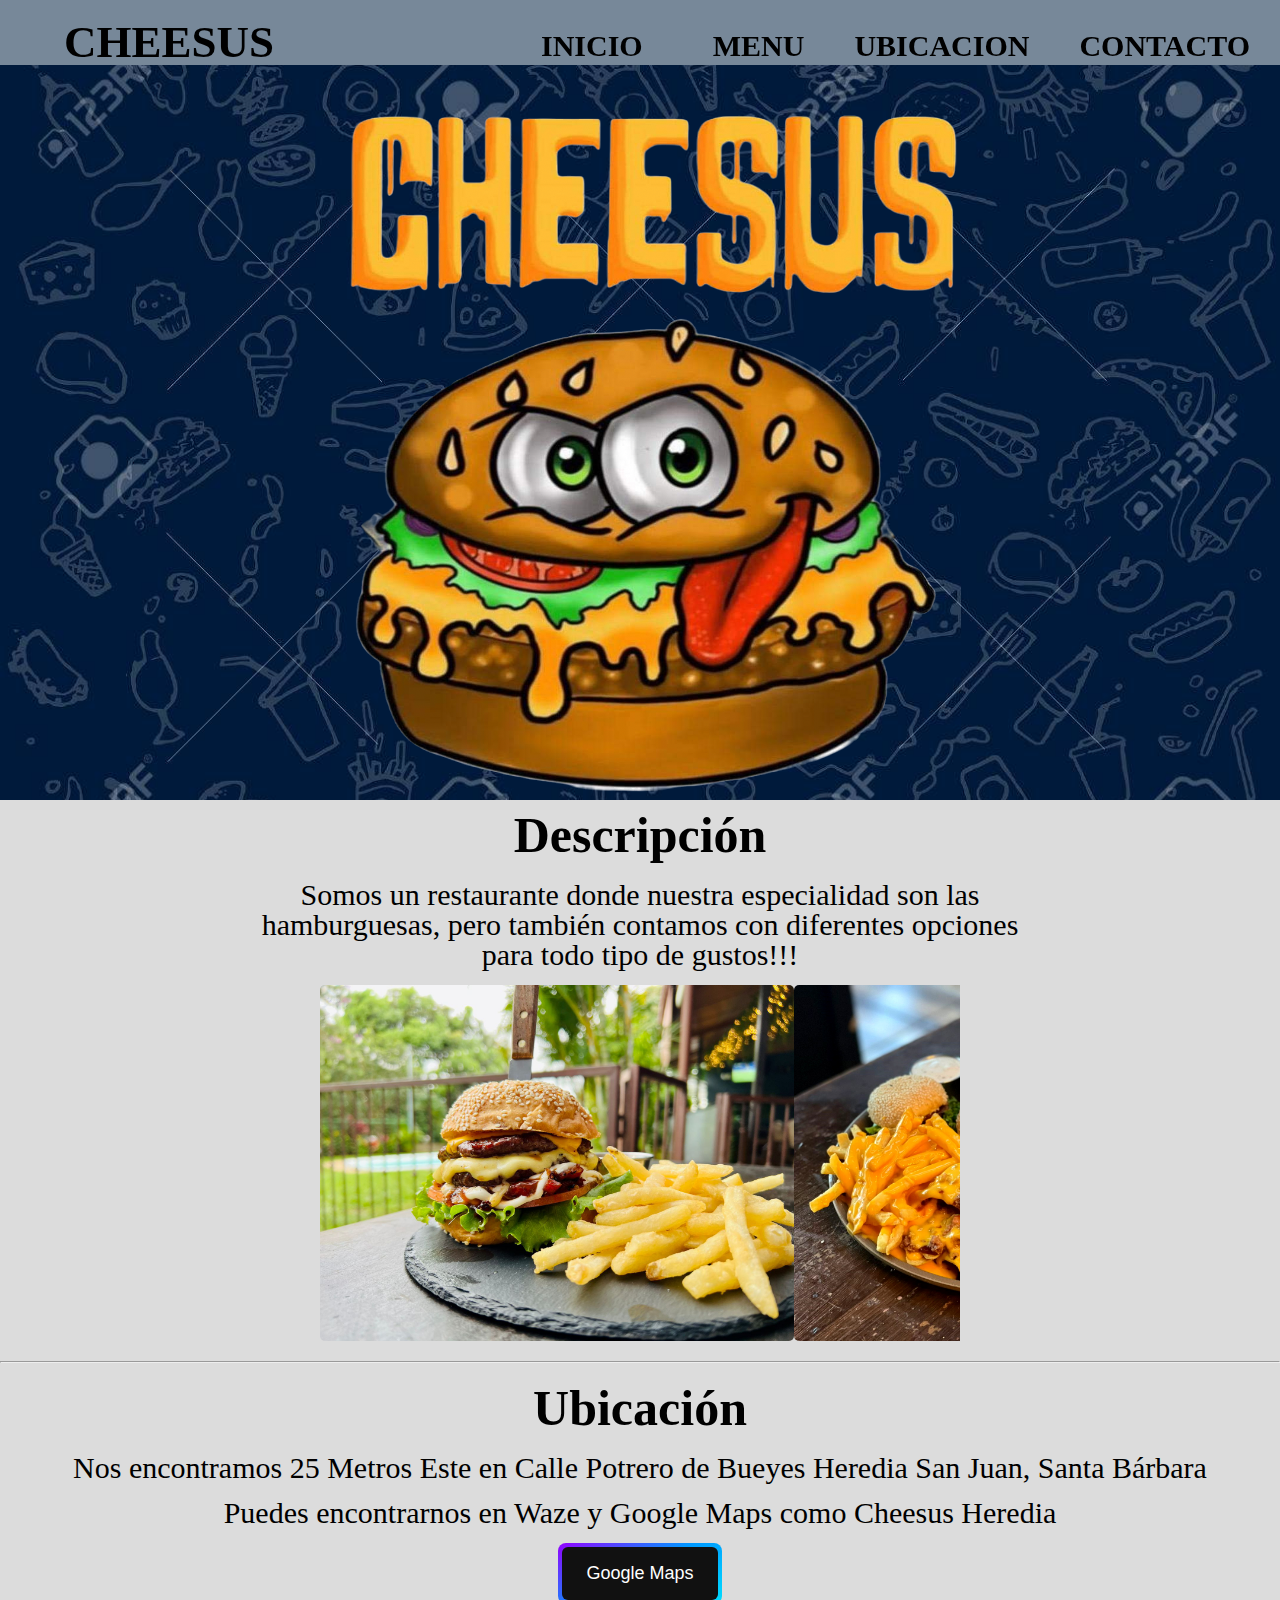
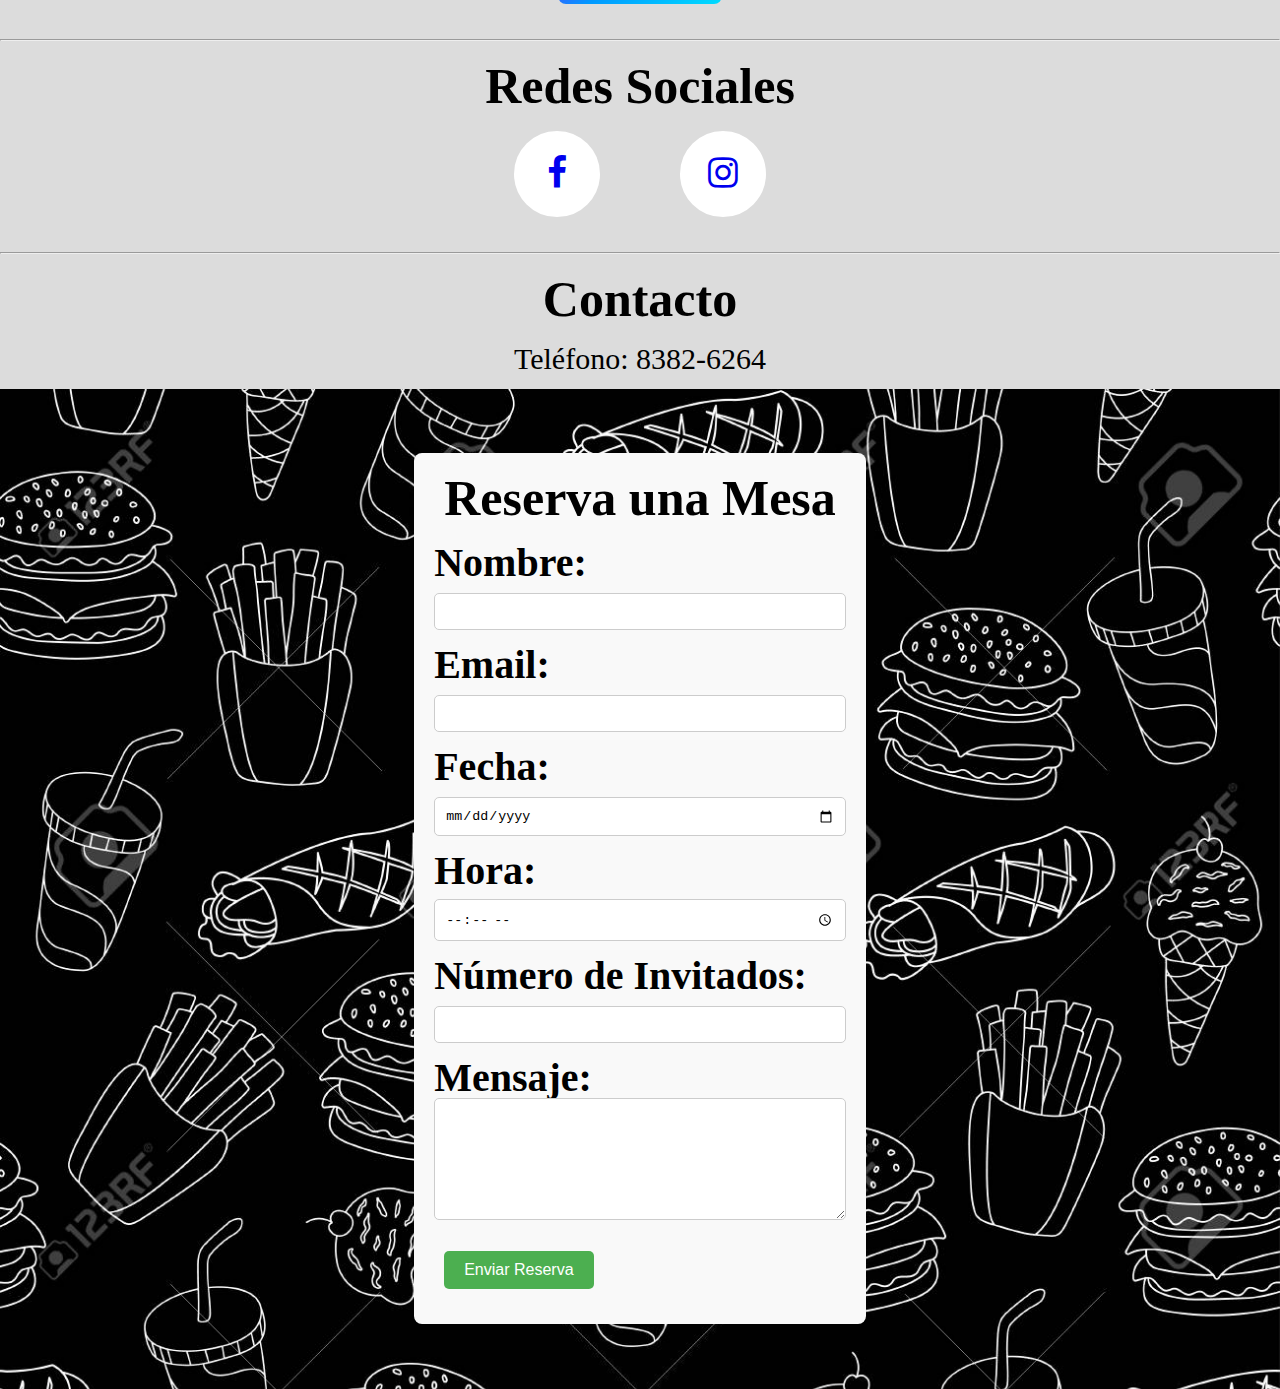
==== commit 57254d88: "Actualización Pagina Web" ====
--- a/index.html
+++ b/index.html
@@ -14,15 +14,42 @@
 
 <body class="body">
 
+  <header>
+    <nav>
+      <h1>CHEESUS</h1>
+        <ul class="menu-header">
+          <li><a class="active" href="index.html#inicio">INICIO</a></li>
+          <li><a class="active" href="menu.html">MENU</a></li>
+          <l><a class="active" href="index.html#ubicacion">UBICACION</a></l>
+          <li><a class="active" href="index.html#contacto">CONTACTO</a></li>
+        </ul>
+    </nav>
+  </header>
+
+  <section id="inicio">
+
   <div class="header">
     <img src="Imagenes/Principal.png">
   </div>
 
-  <h2>Descripcion</h2>
+  </section>
 
-  <p>Somos un restaurante donde nuestra especialidad son las hamburguesas, pero también contamos con diferentes opciones para todo tipo de gustos!!!</p>
+  <h2>Descripción</h2>
+
+  <p class="descripcion">Somos un restaurante donde nuestra especialidad son las hamburguesas, pero también contamos con diferentes opciones para todo tipo de gustos!!!</p>
+
+  <div class="slider-container">
+  <div class="slider">
+    <img src="Imagenes/Slider1.jpg">
+    <img src="Imagenes/Slider2.jpg">
+    <img src="Imagenes/Slider3.jpg">
+    <img src="Imagenes/Slider4.jpg">
+  </div>
+  </div>
 
   <hr class="hr">
+
+  <section id="ubicacion">
 
   <h2>Ubicación</h2>
 
@@ -30,193 +57,11 @@
 
   <p>Puedes encontrarnos en Waze y Google Maps como Cheesus Heredia</p>
 
-  <button class="ubicacion" onclick="window.location.href='https://maps.app.goo.gl/Yhmk925tUjWLcfsh8?g_st=ic'"><span>Google Maps</span></button>
+  <div class="ubicacion-contenedor"><button class="ubicacion" onclick="window.location.href='https://maps.app.goo.gl/Yhmk925tUjWLcfsh8?g_st=ic'"><span>Google Maps</span></button></div>
 
   <hr class="hr">
 
-  <h2 class="menu">Menu</h2>
-
-  <hr class="hr">
-
-
-  <h2>Hamburguesas Clásicas</h2>
-
-  <div class="menu-contenedor">
-
-    <div class="menu-item">
-        <div class="figure">
-          <img src="Imagenes/Simple.jpg" alt="Hamburguesa Simple">
-        <div class="caption">Hamburguesa Simple</div>
-      </div>
-      <p>Pan de Papa Artesanal, Torta de Carne Angus a la Parrilla de 125gr, Queso Americano, Cebolla Caramelizada, Lechuga, Tomate, Pepinillos, Ketchup y Mayonesa</p>
-      <p class="precio">Precio: ₡4000</p>
-    </div>  
-
-    <div class="menu-item">
-      <div class="figure">
-      <img src="Imagenes/Cheesus.jpg" alt="Cheesus Hamburguesa">
-      <div class="caption">Cheesus Hamburguesa</div>
-    </div>
-      <p>Pan de Papa Artesanal, Filet de Pechuga de Pollo Empanizado, Queso Americano, Tocineta y Cebolla Caramelizada Picada, Tomate, Lechuga, Ketchup y Mayonesa</p>
-      <p class="precio">Precio: ₡5000</p>
-    </div>
-
-    <div class="menu-item">
-      <div class="figure">
-      <img src="Imagenes/Americana.jpg" alt="Hamburguesa Americana">
-      <div class="caption">Hamburguesa Americana</div>
-    </div>
-      <p>Pan de Papa Artesanal, Torta de Carne Angus a la Parrilla de 125gr, Queso Americano, Aros de Cebolla, Tocineta Picada, Salsa BBQ</p>
-      <p class="precio">Precio: ₡4900</p>
-    </div>
-
-    <div class="menu-item">
-      <div class="figure">
-      <img src="Imagenes/Doble.jpg" alt="Hamburguesa Doble">
-      <div class="caption">Hamburguesa Doble</div>
-    </div>
-      <p>Pan de Papa Artesanal, 2 Tortas de Carne Angus a la Parrilla de 125gr, Queso Mozzarellay Queso Americano, Tocineta y Cebolla Caramelizada Picada, Lechuga, Tomate, Ketchup y Mayonesa</p>
-      <p class="precio">Precio: ₡6000</p>
-    </div>
-
-    <div class="menu-item">
-      <div class="figure">
-      <img src="Imagenes/CheesusClassic.jpg" alt="Cheesus Classic">
-      <div class="caption">Cheesus Classic</div>
-    </div>
-      <p>Pan de Papa Artesanal, 2 Tortas de Carne Angus 
-        a la Parrilla de 125gr. Queso Americano, Pepinillos, Cebolla Cruda 
-        y Salsa "Secreta"</p>
-      <p class="precio">Precio: ₡6500</p>
-    </div>
-
-    <div class="menu-item">
-      <div class="figure">
-      <img src="Imagenes/Pata.jpg" alt="Hamburguesa Classic">
-      <div class="caption">Pata Burger</div>
-    </div>
-      <p>2 Patacones, Torta de Carne Angus a la Parrilla de 125gr. Queso Americano, Tocineta 
-        y Cebolla Caramelizada Picada, Lechuga, Tomate, Guacamole
-        Ketchup y Mayonesa</p>
-      <p class="precio">Precio: ₡4500</p>
-    </div>
-
-    <div class="menu-item">
-      <div class="figure">
-      <img src="Imagenes/Pineapple.jpg" alt="Pineapple Burger">
-      <div class="caption">Pineapple Burger</div>
-    </div>
-      <p>Pan de Papa Artesanal, Torta de Carne Angus a la
-        Parrilla de 125gr, Aros de Cebolla, Piña a la Parrilla, Lechuga, Tocineta Picada, Salsa BBQ,
-        Queso Americano</p>
-      <p class="precio">Precio: ₡5000</p>
-    </div>
-
-    <div class="menu-item">
-      <div class="figure">
-      <img src="Imagenes/Vegetariana.jpg" alt="Hamburguesa Classic">
-      <div class="caption">Vegetariana</div>
-    </div>
-      <p>Pan de Papa Artesanal, Guacamole, Lechuga, Tomate, 
-        Pepinillos, Hongos Salteados con Cebolla, Queso Empanizado</p>
-      <p class="precio">Precio: ₡5500</p>
-    </div>
-
-  </div>
-
-<hr class="hr"> 
-
-
-  <h3>Otras opciones</h3>
-
-  <div class="menu-contenedor">
-
-    <div class="menu-item">
-      <div class="figure">
-      <img src="Imagenes/Tacos.jpg" alt="Tacos">
-      <div class="caption">Tacos</div>
-    </div>
-      <p>Deliciosos Tacos con Tortilla de Harina rellena de Queso Mozzarella, 
-        Lechuga, Tomate, Salsa Ranch, Salsa Chipotle y 
-        proteína a escoger entre:</p>
-      <p class="precio">Chicken Strips: ₡5500</p>
-      <p class="precio">Chicharrón: ₡6500</p>
-      <p class="precio">Camarones Empanizados: ₡7000</p>
-    </div>
-
-    <div class="menu-item">
-      <div class="figure">
-      <img src="Imagenes/Chicken.jpg" alt="Chicken Surtida">
-      <div class="caption">Chicken Surtida</div>
-    </div>
-      <p>8 Alitas, 4 Strips, Nuggets de Pollo, Papas tipo Chip Artesanal. 
-        Puedes escoger tu Salsa Favorita entre:
-        BBQ, Mostaza Miel y Búfalo para tus Strips y Alitas</p>
-      <p class="precio">Precio: ₡15000</p>
-    </div>
-
-    <div class="menu-item">
-      <div class="figure">
-      <img src="Imagenes/CheesusSurtida.jpg" alt="Cheesus Surtida">
-      <div class="caption">Cheesus Surtida</div>
-    </div>
-      <p>4 Alitas, 4 Aros de Cebolla, 4 Tortillas de Maiz, Mini Patacones, 
-        Salchichón, Chorizo con Chimichurri, Mini Dados de Queso, Jalapeños, 
-        Salsa de Queso, Frijoles, Pico de Callo, Chips, Chicharrón de Panzada en Tiras</p>
-      <p class="precio">Precio: ₡18000</p>
-    </div>
-
-    <div class="menu-item">
-      <div class="figure">
-      <img src="Imagenes/Carnes.jpg" alt="Surtida de Carnes">
-      <div class="caption">Surtida de Carnes</div>
-    </div>
-      <p>4 Choripanes con Chimichurri, 2 Elotes, Zucchini, Papas tipo Chip Artesanal, Alitas de Polio, 
-        Chuleta de Cerdo a la Parrilla, Milanesa de Pollo, Plátano Maduro con Queso
-        Derretido, Pico de Gallo, Salsa BBQ</p>
-      <p class="precio">Precio: ₡21500</p>
-    </div>
-
-  </div>
-
-<hr class="hr">
-
-  <h3>Menu de niños</h3>
-
-  <div class="menu-contenedor">
-
-    <div class="menu-item">
-      <div class="figure">
-      <img src="Imagenes/Nuggets.jpg" alt="Nuggets de Pollo">
-      <div class="caption">Nuggets de Pollo</div>
-    </div>
-      <p>Nuggets de Pollo Empanizado Fritos acompañados de Papas Fritas/p>
-      <p class="precio">Precio: ₡2500</p>
-    </div>
-
-    <div class="menu-item">
-      <div class="figure">
-      <img src="Imagenes/Choripanes.jpg" alt="Choripanes">
-      <div class="caption">Choripanes</div>
-    </div>
-      <p>2 Choripanes con Chimichurri Argentino 
-        acompañados de Papas Fritas</p>
-      <p class="precio">Precio: ₡3900</p>
-    </div>
-
-    <div class="menu-item">
-      <div class="figure">
-      <img src="Imagenes/MiniHamburguesas.jpg" alt="Mni Hamburguesas">
-      <div class="caption">Mini Hamburguesas</div>
-    </div>
-      <p>2 Mini Hamburguesas con Lechuga, Pepinillos, Ketchup, Mayonesa y 
-        Queso Americano acompañadas de Papas Fritas</p>
-      <p class="precio">Precio: ₡3500</p>
-    </div>
-
-  </div>
-
-<hr class="hr">
+  </section>
 
 <h2>Redes Sociales</h2>
 
@@ -235,8 +80,12 @@
 
   <hr class="hr">
 
+  <section id="contacto">
+
   <h2>Contacto</h2>
   <p>Teléfono: 8382-6264</p>
+
+  </section>
 
   <footer>
 
--- a/styles.css
+++ b/styles.css
@@ -1,4 +1,40 @@
+nav {
+    position: fixed;
+    top: 0;
+    left: 0;
+    width: 95%;
+    background-color: lightslategrey; /* Color de fondo del menú */
+    z-index: 1000; /* Asegura que el menú esté en la parte superior */
+    display: flex;
+    align-items: center;
+    justify-content: space-between;
+    padding-top: 20px;
+    padding-left: 5%;
+    padding-right: 5%;
+    font-weight: bold;
+}
+
+h1 {
+    color: black;
+    font-size: 45px;
+}
+
+ul li {
+    display: inline-block;
+    padding: 0px 20px;
+}
+
+.active {
+    color: black;
+    text-decoration: none;
+}
+
+.active:hover {
+    color: aqua;
+}
+
 .header {
+    padding-top: 100px;
     display: flex;
     justify-content: center;
     align-items: center;
@@ -27,16 +63,53 @@
 p,
 a,
 button {
-    font-size: 42px;
+    font-size: 30px;
     /* Tamaño de fuente para encabezados y párrafos */
     margin-left: 10px;
     margin-right: 10px;
     margin-bottom: 15px;
+    text-align: center;
 }
 
 h2,h3 {
     font-weight: bold;
     margin-bottom: 5px;
+    font-size: 50px;
+}
+
+.descripcion{
+    text-align: center;
+    margin-left: 250px;
+    margin-right: 250px;
+}
+
+.slider-container {
+    display: flex;
+    justify-content: center; /* Centra horizontalmente */
+    align-items: center; /* Centra verticalmente */
+}
+
+.slider {
+    aspect-ratio: 18/10;
+    width: 50%;
+    position: relative;
+    display: flex;
+    overflow: scroll;
+    scroll-snap-type: x mandatory;
+}
+
+.slider img {
+    width: 100%;
+    left: 0;
+    position: sticky;
+    object-fit: cover;
+    border-radius: 5px;
+    scroll-snap-align: center;
+}
+
+.ubicacion-contenedor {
+    display: flex;
+    justify-content: center;
 }
 
 .ubicacion {
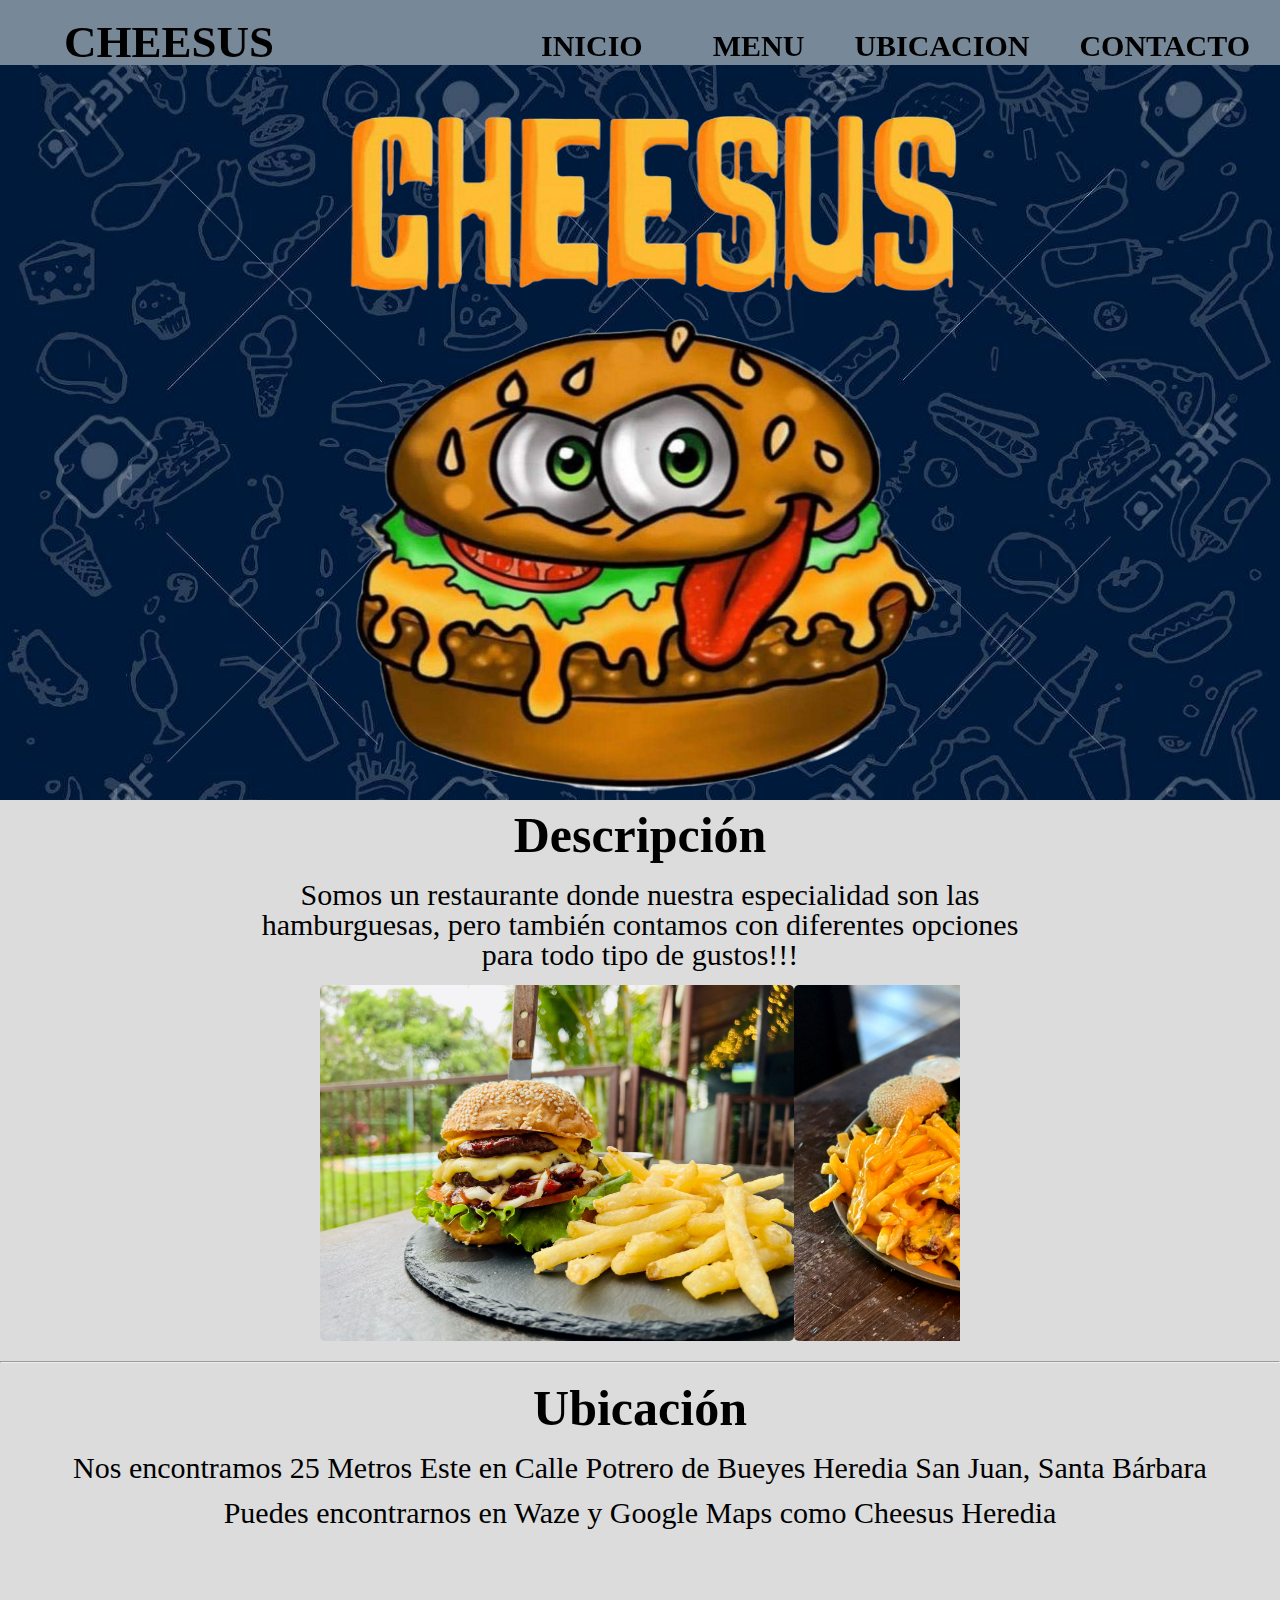
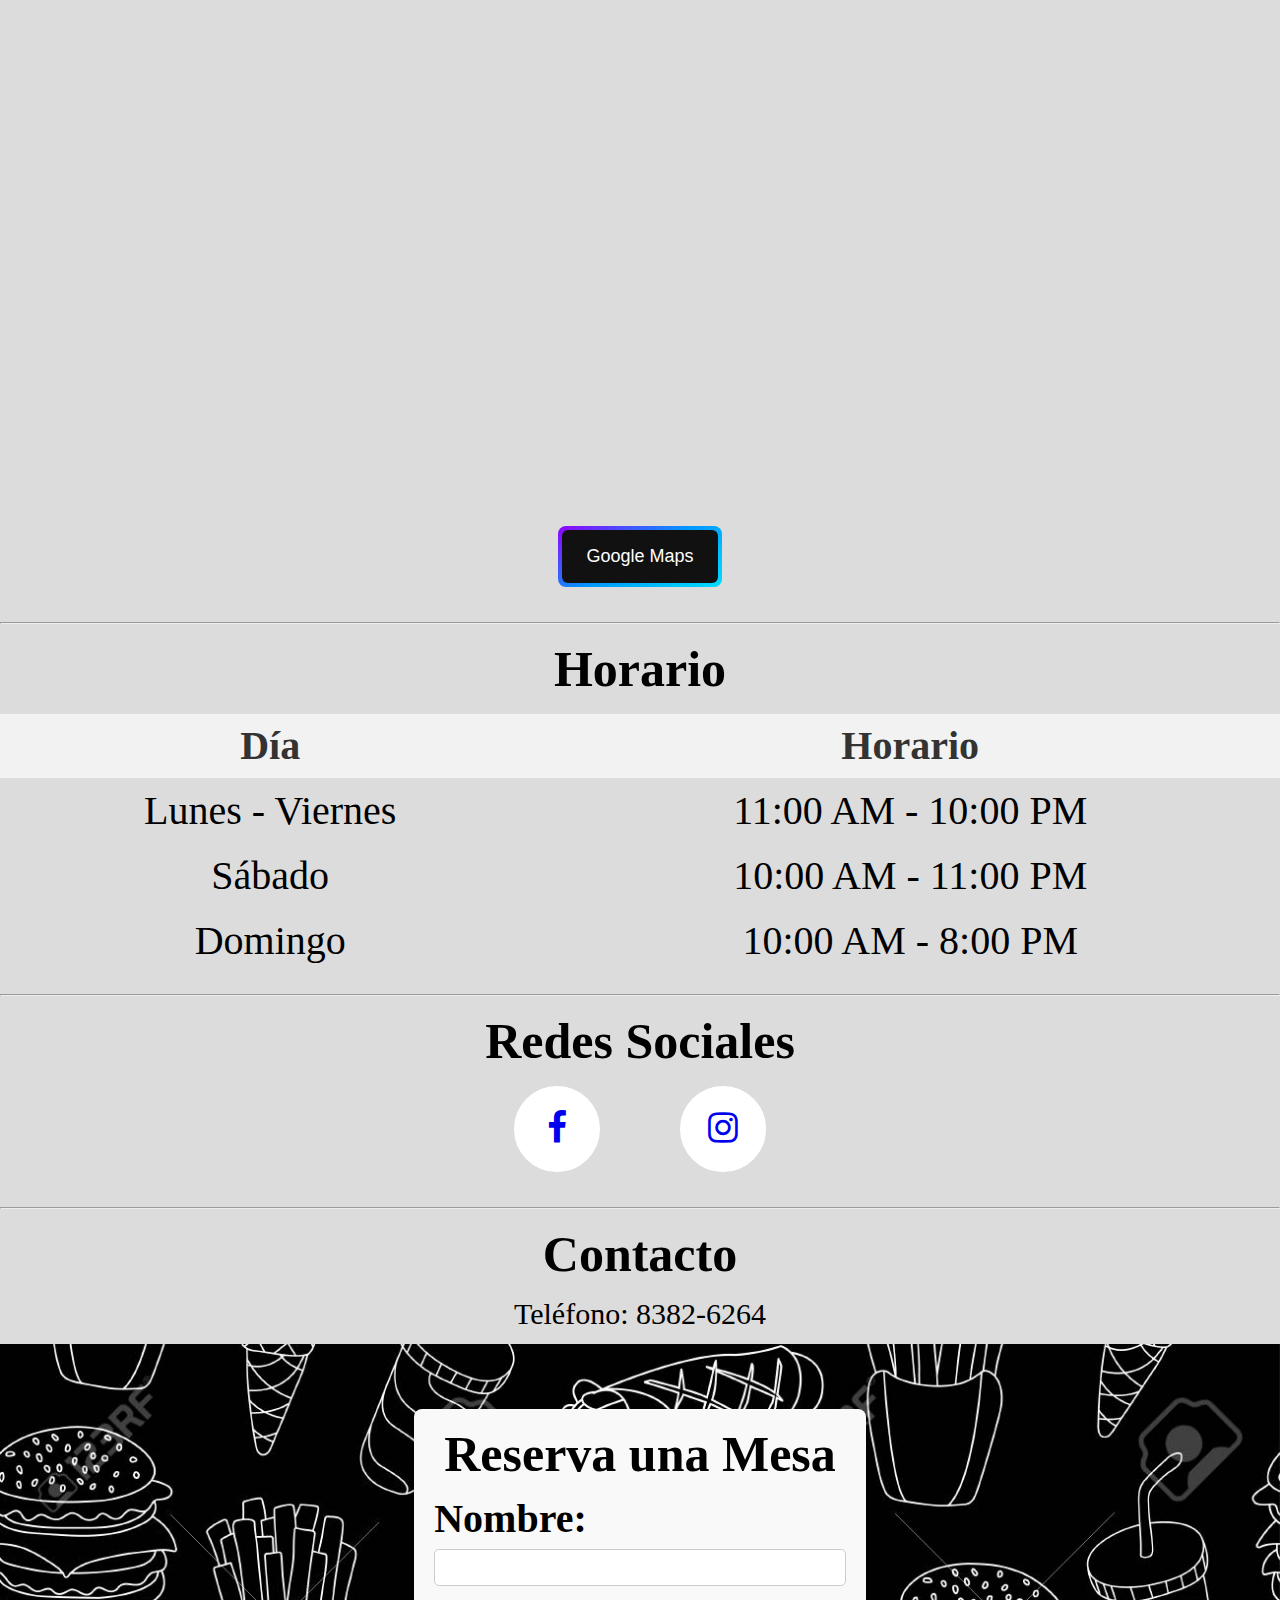
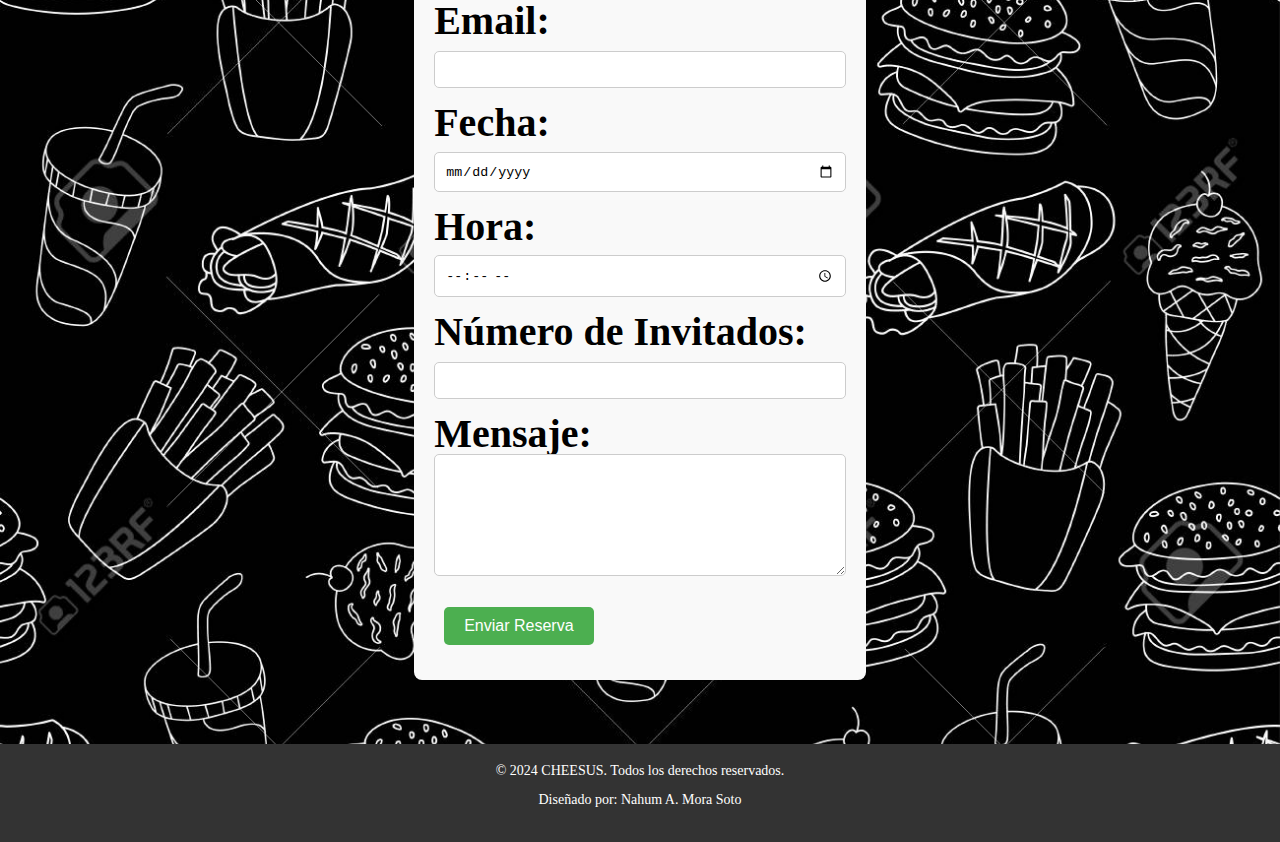
==== commit 45f6830a: "Actualización Pagina Web" ====
--- a/index.html
+++ b/index.html
@@ -57,11 +57,41 @@
 
   <p>Puedes encontrarnos en Waze y Google Maps como Cheesus Heredia</p>
 
+  <div class="mapa-contenedor">
+    <iframe class="mapa" src="https://www.google.com/maps/embed?pb=!1m18!1m12!1m3!1d3928.9610048704785!2d-84.158841!3d10.020076699999999!2m3!1f0!2f0!3f0!3m2!1i1024!2i768!4f13.1!3m3!1m2!1s0x8fa0fb982c91dfa3%3A0xdf3e832f227ddf56!2sCheesus%20Heredia!5e0!3m2!1ses!2scr!4v1710885798550!5m2!1ses!2scr" width="600" height="450" style="border:0;" allowfullscreen="" loading="lazy" referrerpolicy="no-referrer-when-downgrade"></iframe>
+  </div>
+
   <div class="ubicacion-contenedor"><button class="ubicacion" onclick="window.location.href='https://maps.app.goo.gl/Yhmk925tUjWLcfsh8?g_st=ic'"><span>Google Maps</span></button></div>
 
   <hr class="hr">
 
   </section>
+
+  <section id="horario">
+    <h2>Horario</h2>
+    <div class="horario-container">
+      <table>
+        <tr>
+          <th>Día</th>
+          <th>Horario</th>
+        </tr>
+        <tr>
+          <td>Lunes - Viernes</td>
+          <td>11:00 AM - 10:00 PM</td>
+        </tr>
+        <tr>
+          <td>Sábado</td>
+          <td>10:00 AM - 11:00 PM</td>
+        </tr>
+        <tr>
+          <td>Domingo</td>
+          <td>10:00 AM - 8:00 PM</td>
+        </tr>
+      </table>
+    </div>
+  </section>
+
+  <hr class="hr">
 
 <h2>Redes Sociales</h2>
 
@@ -122,6 +152,11 @@
     </div>
 </div>
 
+<div class="creditos">
+  <p>&copy; 2024 CHEESUS. Todos los derechos reservados.</p>
+  <p>Diseñado por: Nahum A. Mora Soto</p>
+</div>
+
 </footer>
 
 </body>
--- a/styles.css
+++ b/styles.css
@@ -55,6 +55,7 @@
     font-size: 40px;
     /* Tamaño base de la fuente */
     background-color: gainsboro;
+    
     
 }
 
@@ -138,6 +139,18 @@
 
 .ubicacion:active {
     transform: scale(0.9);
+}
+
+.mapa-contenedor {
+    display: flex;
+    justify-content: center;
+    margin-bottom: 15px;
+}
+
+.mapa{
+    width: 80%;
+    height: 100%;
+    aspect-ratio: 18/10
 }
 
 .precio {
@@ -352,7 +365,7 @@
 }
 
 .redes-sociales ul li:nth-child(2) a:before {
-    background: #d428a6;
+    background: linear-gradient(45deg, #ffde85 0%, #f7792a 30%, #f7504f 40%, #d82b81 60%, #d82b81 75%, #9536c2 100%);
 }
   
 
@@ -366,6 +379,41 @@
     height: 1000px;
 }
 
+/* Estilo de la tabla */
+table {
+    width: 100%;
+    border-collapse: collapse;
+  }
+  
+  th, td {
+    padding: 12px;
+    text-align: center;
+    border-bottom: 1px solid #ddd;
+  }
+  
+  th {
+    background-color: #f2f2f2;
+    color: #333;
+    font-weight: bold;
+  }
+  
+  /* Estilo interactivo */
+  tr:hover {
+    background-color: #f5f5f5;
+    cursor: pointer;
+  }
+
+  .creditos{
+    background-color: #333;
+    color: #fff;
+    padding: 20px;
+    text-align: center;
+  }
+
+  .creditos p {
+    font-size: 14px;
+  }
+
 /* Estilos para dispositivos móviles */
 @media screen and (max-width: 768px) {
     body {
